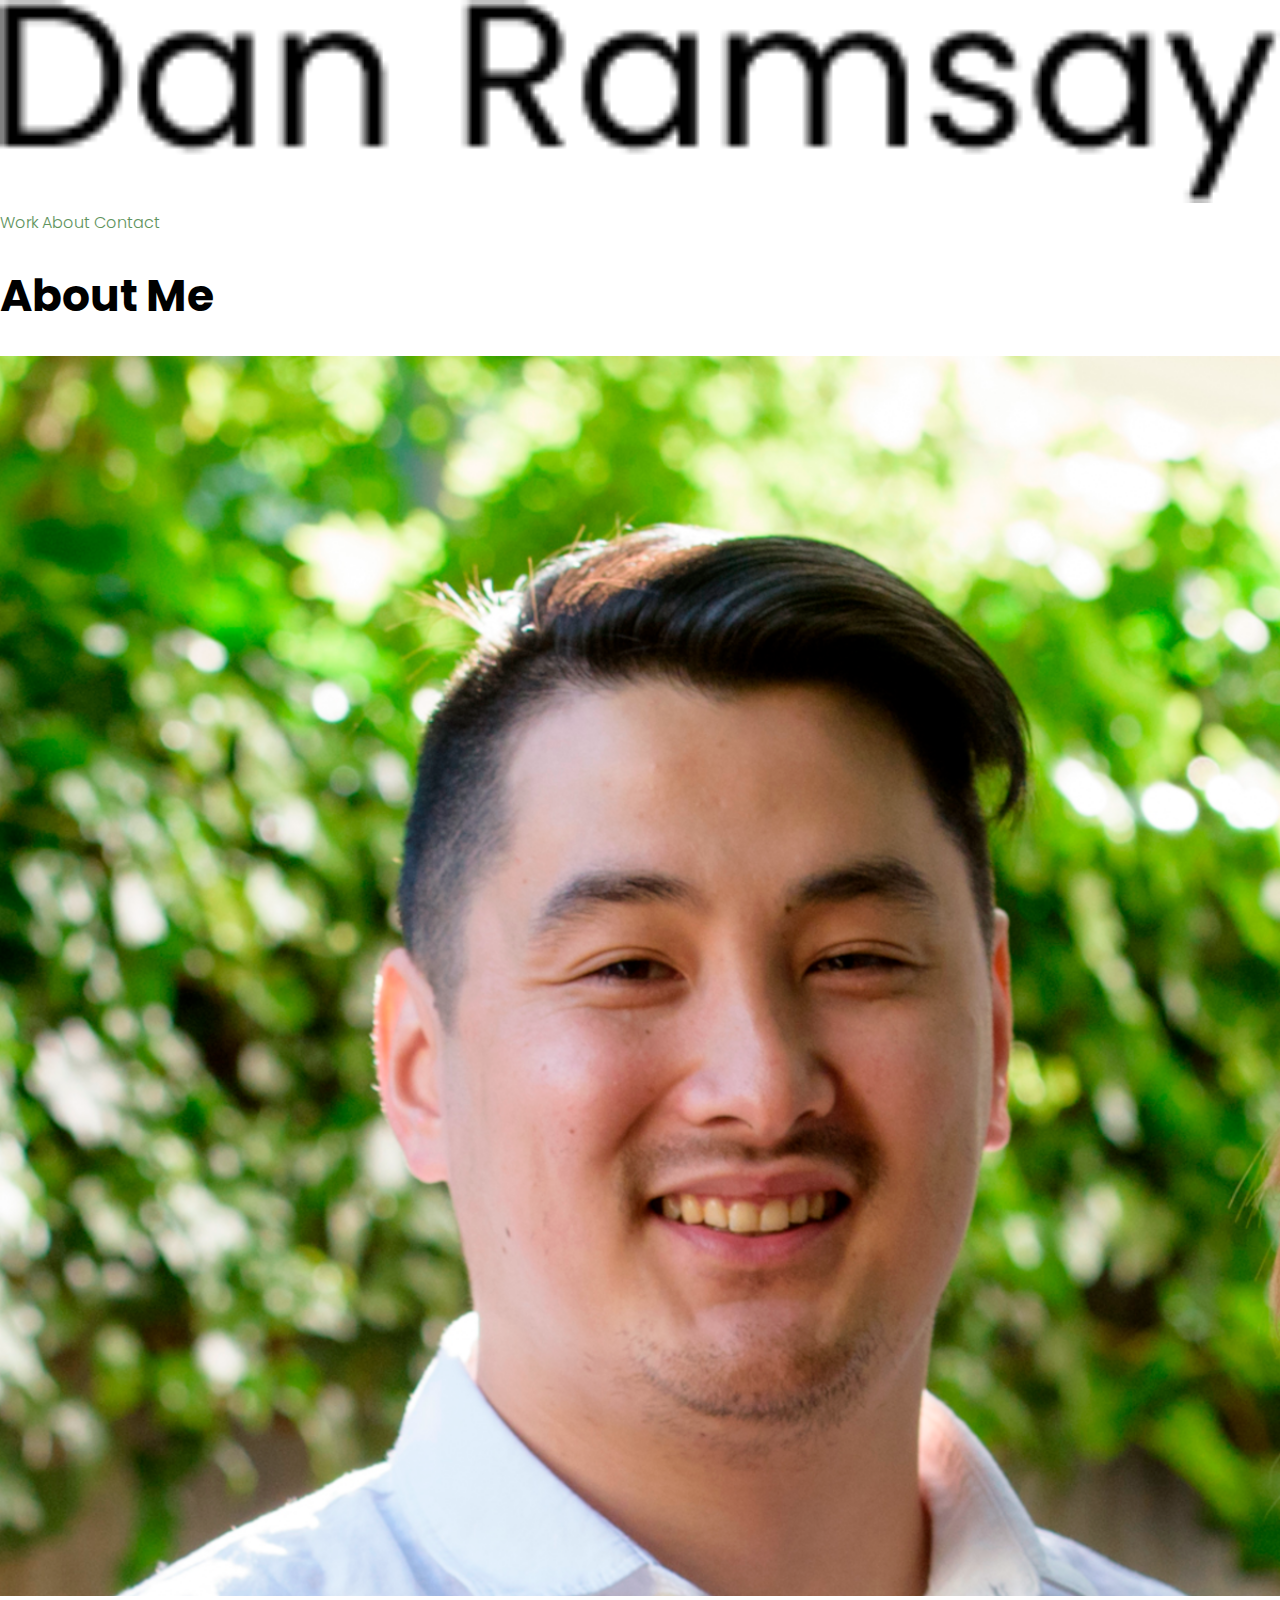
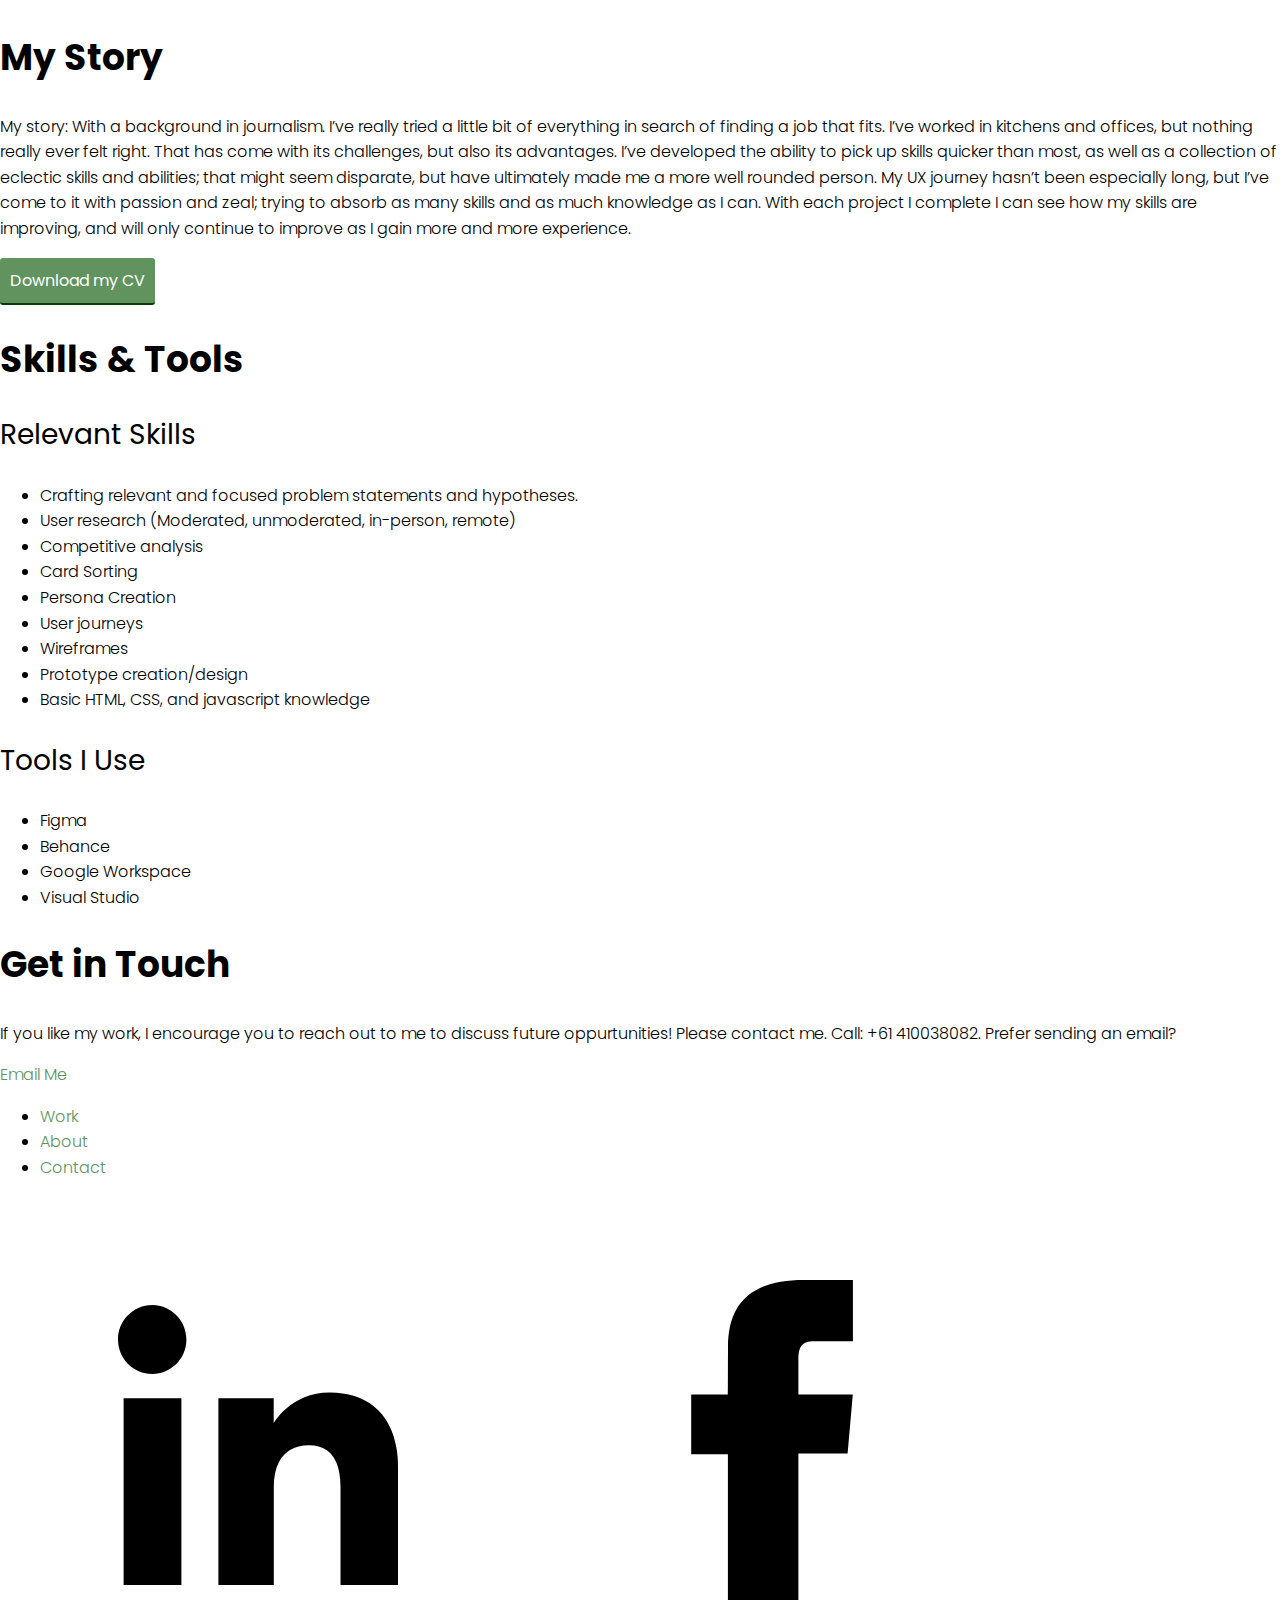
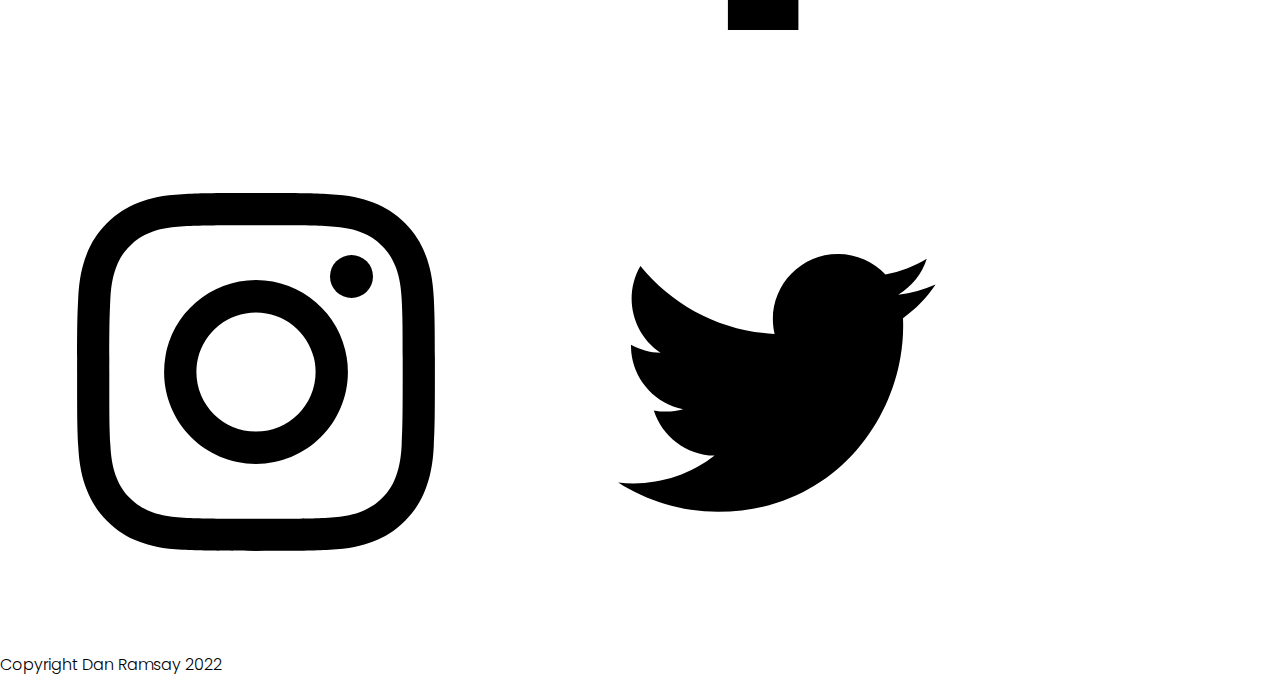
==== about.html @ 0d03bca4 "Initial commit" ====
<!DOCTYPE html>
<html lang="en" dir="ltr">
    <head>
        <meta charset="utf-8">
        <title>Dan Ramsay UX Designer - Melbourne</title>
        <link rel="stylesheet" type="text/css" href="css/normalize.css">
        <link rel="stylesheet" type="text/css" href="css/style.css">
        <link rel="preconnect" href="https://fonts.googleapis.com">
        <link rel="preconnect" href="https://fonts.gstatic.com" crossorigin>
        <link href="https://fonts.googleapis.com/css2?family=Poppins&display=swap" rel="stylesheet">
        <meta name="viewport" content="width=device-width, initial-scale=1">
    </head>

    <header>
        <div>
            <img src="img/logo.png" alt="Logo">
            <nav>
                <a href="index.html">Work</a>
                <a href="about.html">About</a>
                <a href="#contact">Contact</a>
            </nav>
        </div>
    </header>

    <body>
        <main>
            <div> <!-- 2x whole section block -->
                <div>
                    <div id="about-me"> <!--container wrapper-->
                        <h1>About Me</h1>
                        <div> <!--row for columns-->
                            <div id="my-story"> <!--columns-->
                                <picture>
                                    <source srcset="img/portrait.png" media="(max-width:767px)">
                                    <img src="img/portrait.png" alt="Portrait">
                                </picture>
                                <h2>My Story</h2>
                                <p>My story: With a background in journalism. I’ve really tried a little bit of everything in search of finding a job that fits. I’ve worked in 
                                    kitchens and offices, but nothing really ever felt right. That has come with its challenges, but also its advantages. I’ve developed
                                    the ability to pick up skills quicker than most, as well as a collection of eclectic skills and abilities; that might seem disparate, but have
                                    ultimately made me a more well rounded person. My UX journey hasn’t been especially long, but I’ve come to it with passion and
                                    zeal; trying to absorb as many skills and as much knowledge as I can. With each project I complete I can see how my skills are
                                    improving, and will only continue to improve as I gain more and more experience.</p>
                                <a href="files/resume.pdf" download class="button">Download my CV</a>
                                <h2 id="skills-and-tools">Skills & Tools</h2>
                                <div id="skills"> <!--column for Skills-->
                                    <h3>Relevant Skills</h3>
                                    <ul>
                                     <li>Crafting relevant and focused problem statements and hypotheses.</li>
                                        <li>User research (Moderated, unmoderated, in-person, remote)</li>
                                        <li>Competitive analysis</li>
                                        <li>Card Sorting</li>
                                        <li>Persona Creation</li>
                                        <li>User journeys</li>
                                        <li>Wireframes</li>
                                        <li>Prototype creation/design</li>
                                        <li>Basic HTML, CSS, and javascript knowledge</li>
                                    </ul>
                                </div>
                                <div id="tools"> <!--Column for Tools-->
                                    <h3>Tools I Use</h3>
                                    <ul>
                                        <li>Figma</li>
                                        <li>Behance</li>
                                        <li>Google Workspace</li>
                                        <li>Visual Studio</li>
                                    </ul>
                                </div>
                            </div>

                        </div>

                    </div>
                </div>
            </div>
           
        </main>

        <footer id="contact">
            <div>
                <h2>Get in Touch</h2>
                <p>If you like my work, I encourage you to reach out to me to discuss future oppurtunities! Please contact me. Call: +61 410038082. Prefer sending an email?</p>
                <div>
                    <a href="mailto:danramsay96@gmail.com">Email Me</a>
                </div>
                <nav>
                    <ul>
                        <li><a href="index.html">Work</a></li>
                        <li><a href="about.html">About</a></li>
                        <li><a href="#contact">Contact</a></li>
                    </ul>
                    <a href="Linkedin-URL" target="_blank">
                        <svg viewbox="0 0 512 512" preserveAspectRatio="xMidYMid meet" width="512" height="512">
                            <path d="M186.4 142.4c0 19-15.3 34.5-34.2 34.5 -18.9 0-34.2-15.4-34.2-34.5 0-19 15.3-34.5 34.2-34.5C171.1 107.9 186.4 123.4 186.4 142.4zM181.4 201.3h-57.8V388.1h57.8V201.3zM273.8 201.3h-55.4V388.1h55.4c0 0 0-69.3 0-98 0-26.3 12.1-41.9 35.2-41.9 21.3 0 31.5 15 31.5 41.9 0 26.9 0 98 0 98h57.5c0 0 0-68.2 0-118.3 0-50-28.3-74.2-68-74.2 -39.6 0-56.3 30.9-56.3 30.9v-25.2H273.8z"></path>
                          </svg>
                    </a>
                    <a href="https://www.facebook.com/daniel.s.ramsay" target="_blank">
                        <svg viewbox="0 0 512 512" preserveAspectRatio="xMidYMid meet" width="512" height="512">
                            <path d="M211.9 197.4h-36.7v59.9h36.7V433.1h70.5V256.5h49.2l5.2-59.1h-54.4c0 0 0-22.1 0-33.7 0-13.9 2.8-19.5 16.3-19.5 10.9 0 38.2 0 38.2 0V82.9c0 0-40.2 0-48.8 0 -52.5 0-76.1 23.1-76.1 67.3C211.9 188.8 211.9 197.4 211.9 197.4z"></path>
                          </svg>
                    </a>
                    <a href="https://www.instagram.com/danramsay96/" target="_blank">
                        <svg viewbox="0 0 512 512" preserveAspectRatio="xMidYMid meet" width="512" height="512">
                            <path d="M256 109.3c47.8 0 53.4 0.2 72.3 1 17.4 0.8 26.9 3.7 33.2 6.2 8.4 3.2 14.3 7.1 20.6 13.4 6.3 6.3 10.1 12.2 13.4 20.6 2.5 6.3 5.4 15.8 6.2 33.2 0.9 18.9 1 24.5 1 72.3s-0.2 53.4-1 72.3c-0.8 17.4-3.7 26.9-6.2 33.2 -3.2 8.4-7.1 14.3-13.4 20.6 -6.3 6.3-12.2 10.1-20.6 13.4 -6.3 2.5-15.8 5.4-33.2 6.2 -18.9 0.9-24.5 1-72.3 1s-53.4-0.2-72.3-1c-17.4-0.8-26.9-3.7-33.2-6.2 -8.4-3.2-14.3-7.1-20.6-13.4 -6.3-6.3-10.1-12.2-13.4-20.6 -2.5-6.3-5.4-15.8-6.2-33.2 -0.9-18.9-1-24.5-1-72.3s0.2-53.4 1-72.3c0.8-17.4 3.7-26.9 6.2-33.2 3.2-8.4 7.1-14.3 13.4-20.6 6.3-6.3 12.2-10.1 20.6-13.4 6.3-2.5 15.8-5.4 33.2-6.2C202.6 109.5 208.2 109.3 256 109.3M256 77.1c-48.6 0-54.7 0.2-73.8 1.1 -19 0.9-32.1 3.9-43.4 8.3 -11.8 4.6-21.7 10.7-31.7 20.6 -9.9 9.9-16.1 19.9-20.6 31.7 -4.4 11.4-7.4 24.4-8.3 43.4 -0.9 19.1-1.1 25.2-1.1 73.8 0 48.6 0.2 54.7 1.1 73.8 0.9 19 3.9 32.1 8.3 43.4 4.6 11.8 10.7 21.7 20.6 31.7 9.9 9.9 19.9 16.1 31.7 20.6 11.4 4.4 24.4 7.4 43.4 8.3 19.1 0.9 25.2 1.1 73.8 1.1s54.7-0.2 73.8-1.1c19-0.9 32.1-3.9 43.4-8.3 11.8-4.6 21.7-10.7 31.7-20.6 9.9-9.9 16.1-19.9 20.6-31.7 4.4-11.4 7.4-24.4 8.3-43.4 0.9-19.1 1.1-25.2 1.1-73.8s-0.2-54.7-1.1-73.8c-0.9-19-3.9-32.1-8.3-43.4 -4.6-11.8-10.7-21.7-20.6-31.7 -9.9-9.9-19.9-16.1-31.7-20.6 -11.4-4.4-24.4-7.4-43.4-8.3C310.7 77.3 304.6 77.1 256 77.1L256 77.1z"></path>
                            <path d="M256 164.1c-50.7 0-91.9 41.1-91.9 91.9s41.1 91.9 91.9 91.9 91.9-41.1 91.9-91.9S306.7 164.1 256 164.1zM256 315.6c-32.9 0-59.6-26.7-59.6-59.6s26.7-59.6 59.6-59.6 59.6 26.7 59.6 59.6S288.9 315.6 256 315.6z"></path>
                            <circle cx="351.5" cy="160.5" r="21.5"></circle>
                          </svg>
                    </a>
                    <a href="Twitter-URL" target="_blank">
                        <svg viewbox="0 0 512 512" preserveAspectRatio="xMidYMid meet" width="512" height="512">
                            <path d="M419.6 168.6c-11.7 5.2-24.2 8.7-37.4 10.2 13.4-8.1 23.8-20.8 28.6-36 -12.6 7.5-26.5 12.9-41.3 15.8 -11.9-12.6-28.8-20.6-47.5-20.6 -42 0-72.9 39.2-63.4 79.9 -54.1-2.7-102.1-28.6-134.2-68 -17 29.2-8.8 67.5 20.1 86.9 -10.7-0.3-20.7-3.3-29.5-8.1 -0.7 30.2 20.9 58.4 52.2 64.6 -9.2 2.5-19.2 3.1-29.4 1.1 8.3 25.9 32.3 44.7 60.8 45.2 -27.4 21.4-61.8 31-96.4 27 28.8 18.5 63 29.2 99.8 29.2 120.8 0 189.1-102.1 185-193.6C399.9 193.1 410.9 181.7 419.6 168.6z"></path>
                          </svg>
                    </a>
                </nav>
                <p>Copyright Dan Ramsay 2022</p>
            </div>
        </footer>
        
    </body>
</html>
---- css/style.css ----
/*
Style Guide - Colours:
Primary (Dark Green): #053B06
Secondary (Light Green): #60935D
Contrast (Very Light Green): #E5F9E0
Accent #1 (Pastel Orange): #FFBFA0
Accent #2 (Pastel Purple): #E9D6EC
*/

body {
    background-color: #ffffff;
    font-family: 'Poppins', sans-serif;
    font-size: 16px;
    font-weight: 300;
    line-height: 1.6;
    color: #000;
}

h1, h2, h3, h4 {
    line-height: 1.4;
}

h1{
    font-size: 2.75em;
    font-weight: 700;
}

h2{
    font-size: 2.25em;
    font-weight: 700;
}

h3{
    font-size: 1.75em;
    font-weight: 400;
}

h4{
    font-size: 1.35em;
    font-weight: 400;
}

img {
    width: 100%;
}

a {
    color: #60935D;
    text-decoration: none;
}

a:visited {
    color: #FFBFA0;
}

a:active {
    color: #E9D6EC;
}

a:hover,
a:focus {
    color: #053B06;
    text-decoration: underline;
}

.button {
    display: inline-block;
   background-color: #60935D;
   color: #ffffff;
   font-weight: 400;
   padding: 10px;
   border-radius: 3px;
   border-bottom: 2px solid #053B06;
   transition: 0.2s opacity;
}

.button:hover {
    opacity: 0.8;
    text-decoration: none;
}

.button.contact {
    background-color: transparent;
    color: #60935D;
    text-transform: uppercase;
    border: 2px solid #053B06;
}

.button.contact:hover {
    background-color: #60935D;
    color: #ffffff;
}
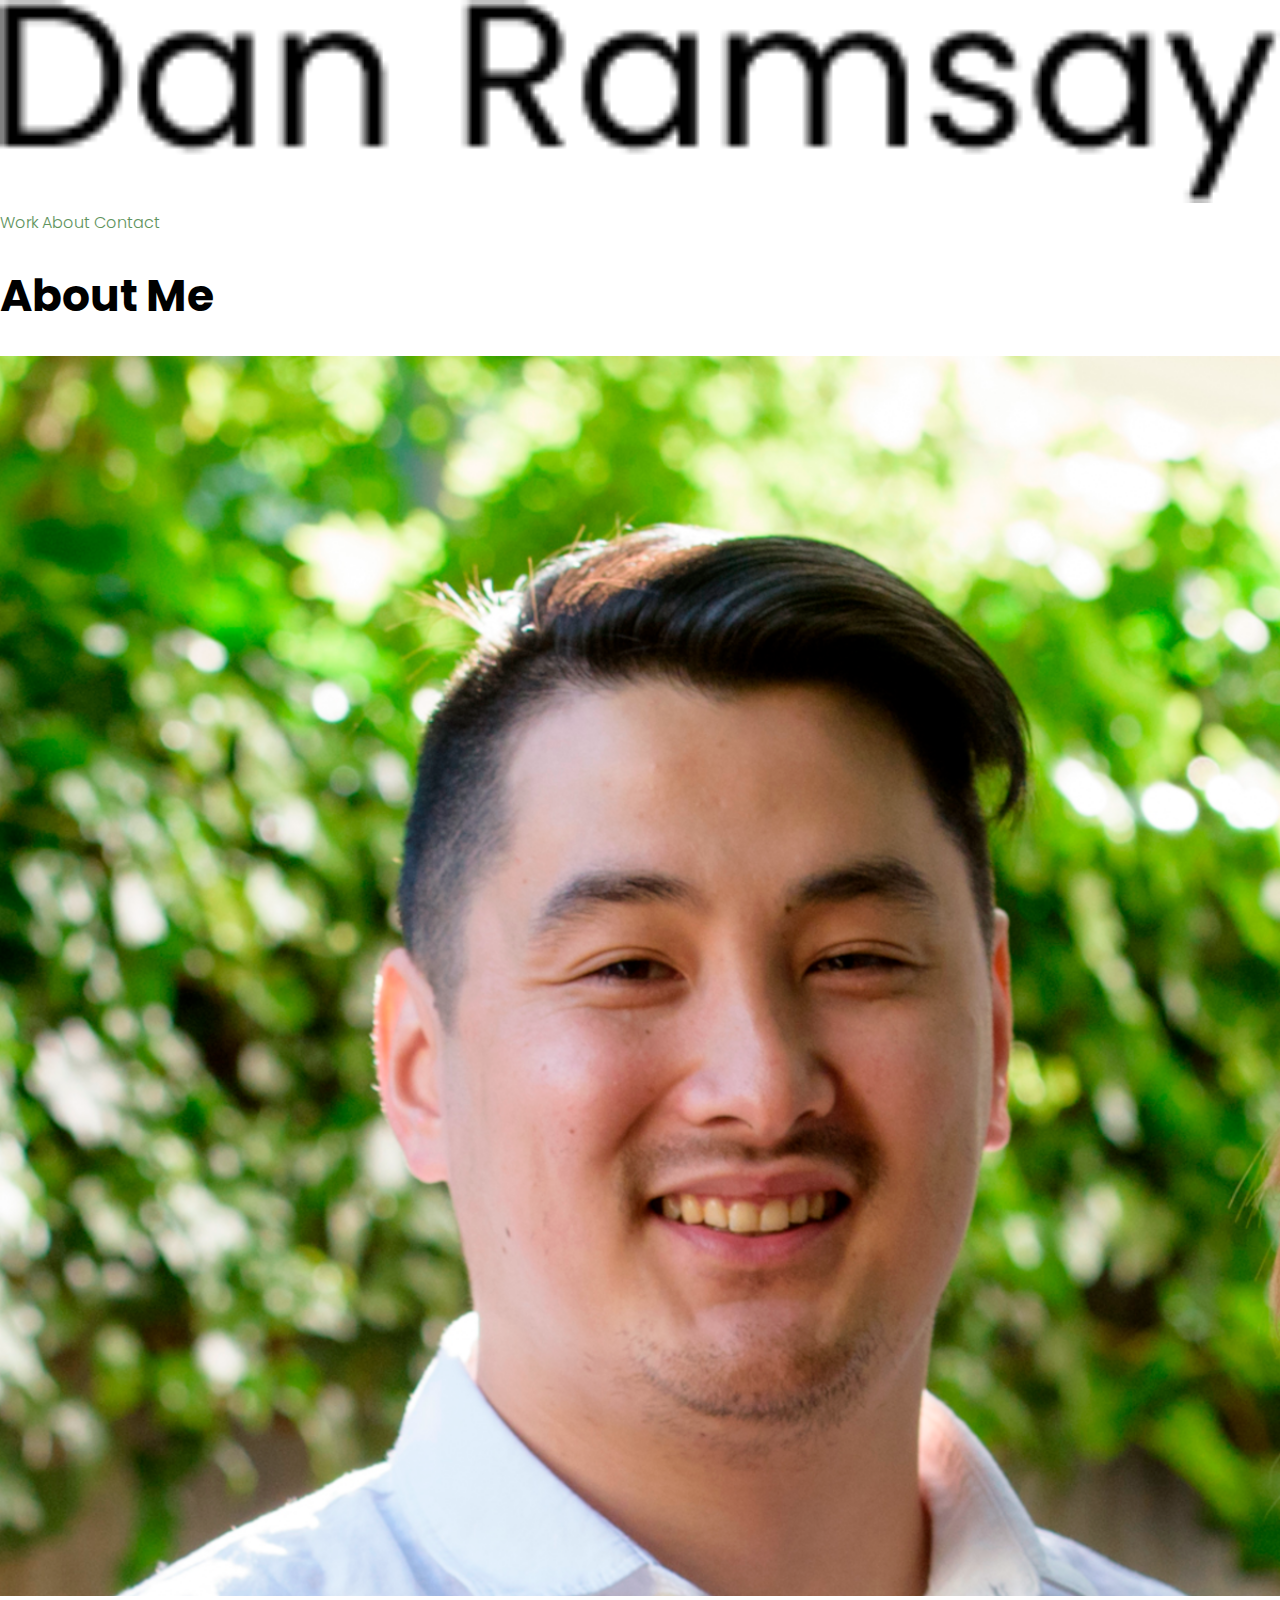
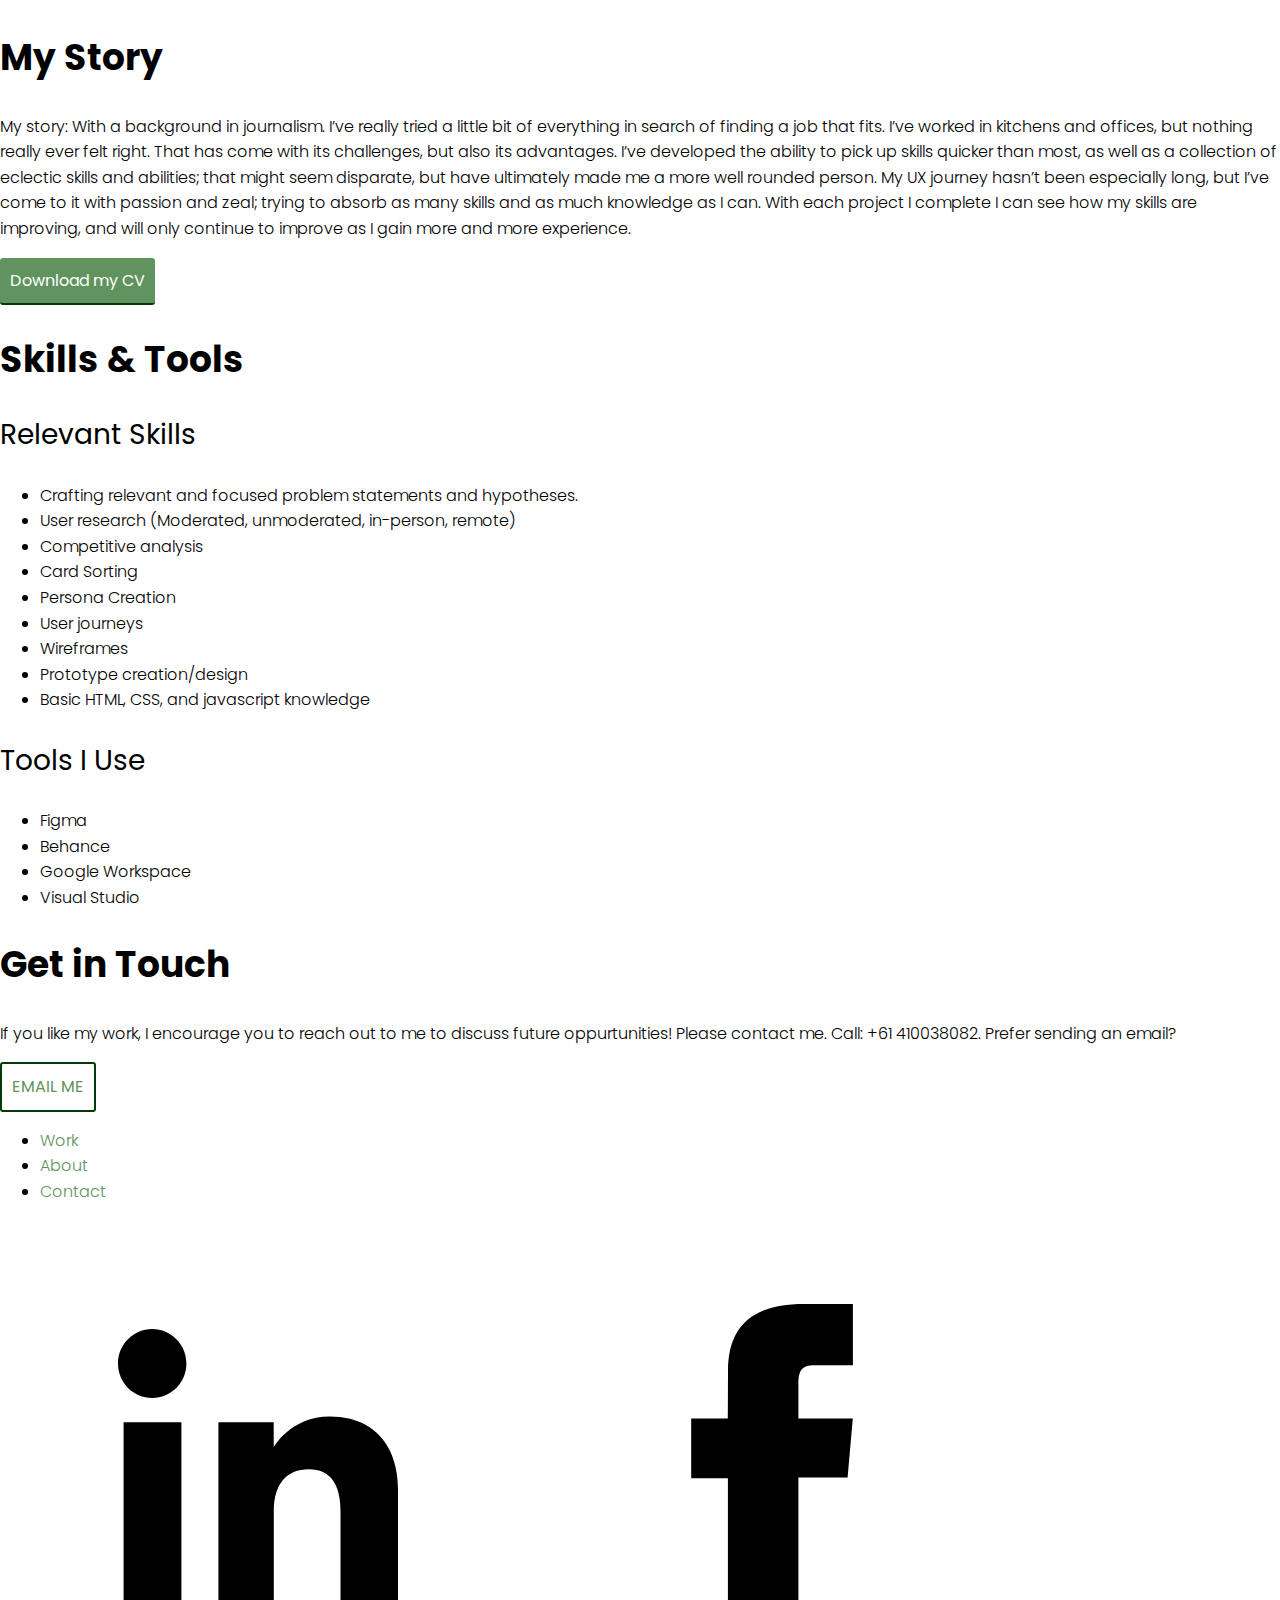
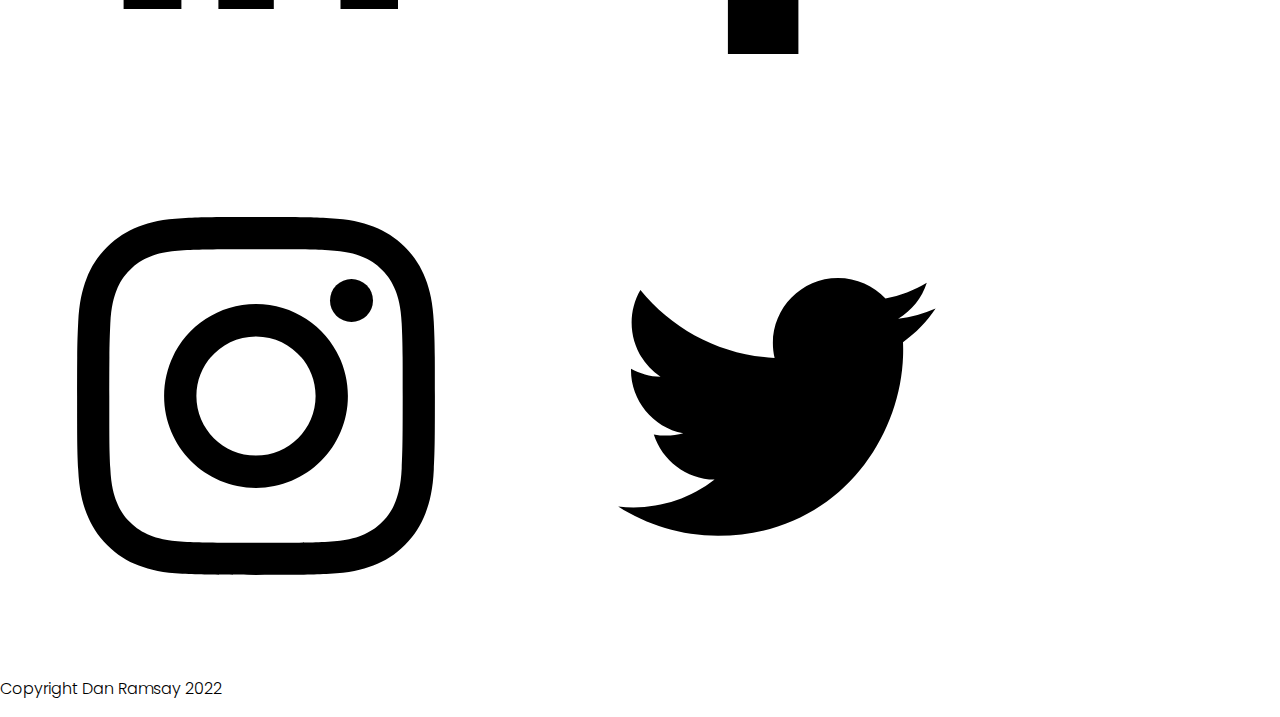
==== commit 90bab605: "changed the contact at the bottom to be a button clas" ====
--- a/about.html
+++ b/about.html
@@ -81,7 +81,7 @@
                 <h2>Get in Touch</h2>
                 <p>If you like my work, I encourage you to reach out to me to discuss future oppurtunities! Please contact me. Call: +61 410038082. Prefer sending an email?</p>
                 <div>
-                    <a href="mailto:danramsay96@gmail.com">Email Me</a>
+                    <a href="mailto:danramsay96@gmail.com" class="button contact">Email Me</a>
                 </div>
                 <nav>
                     <ul>
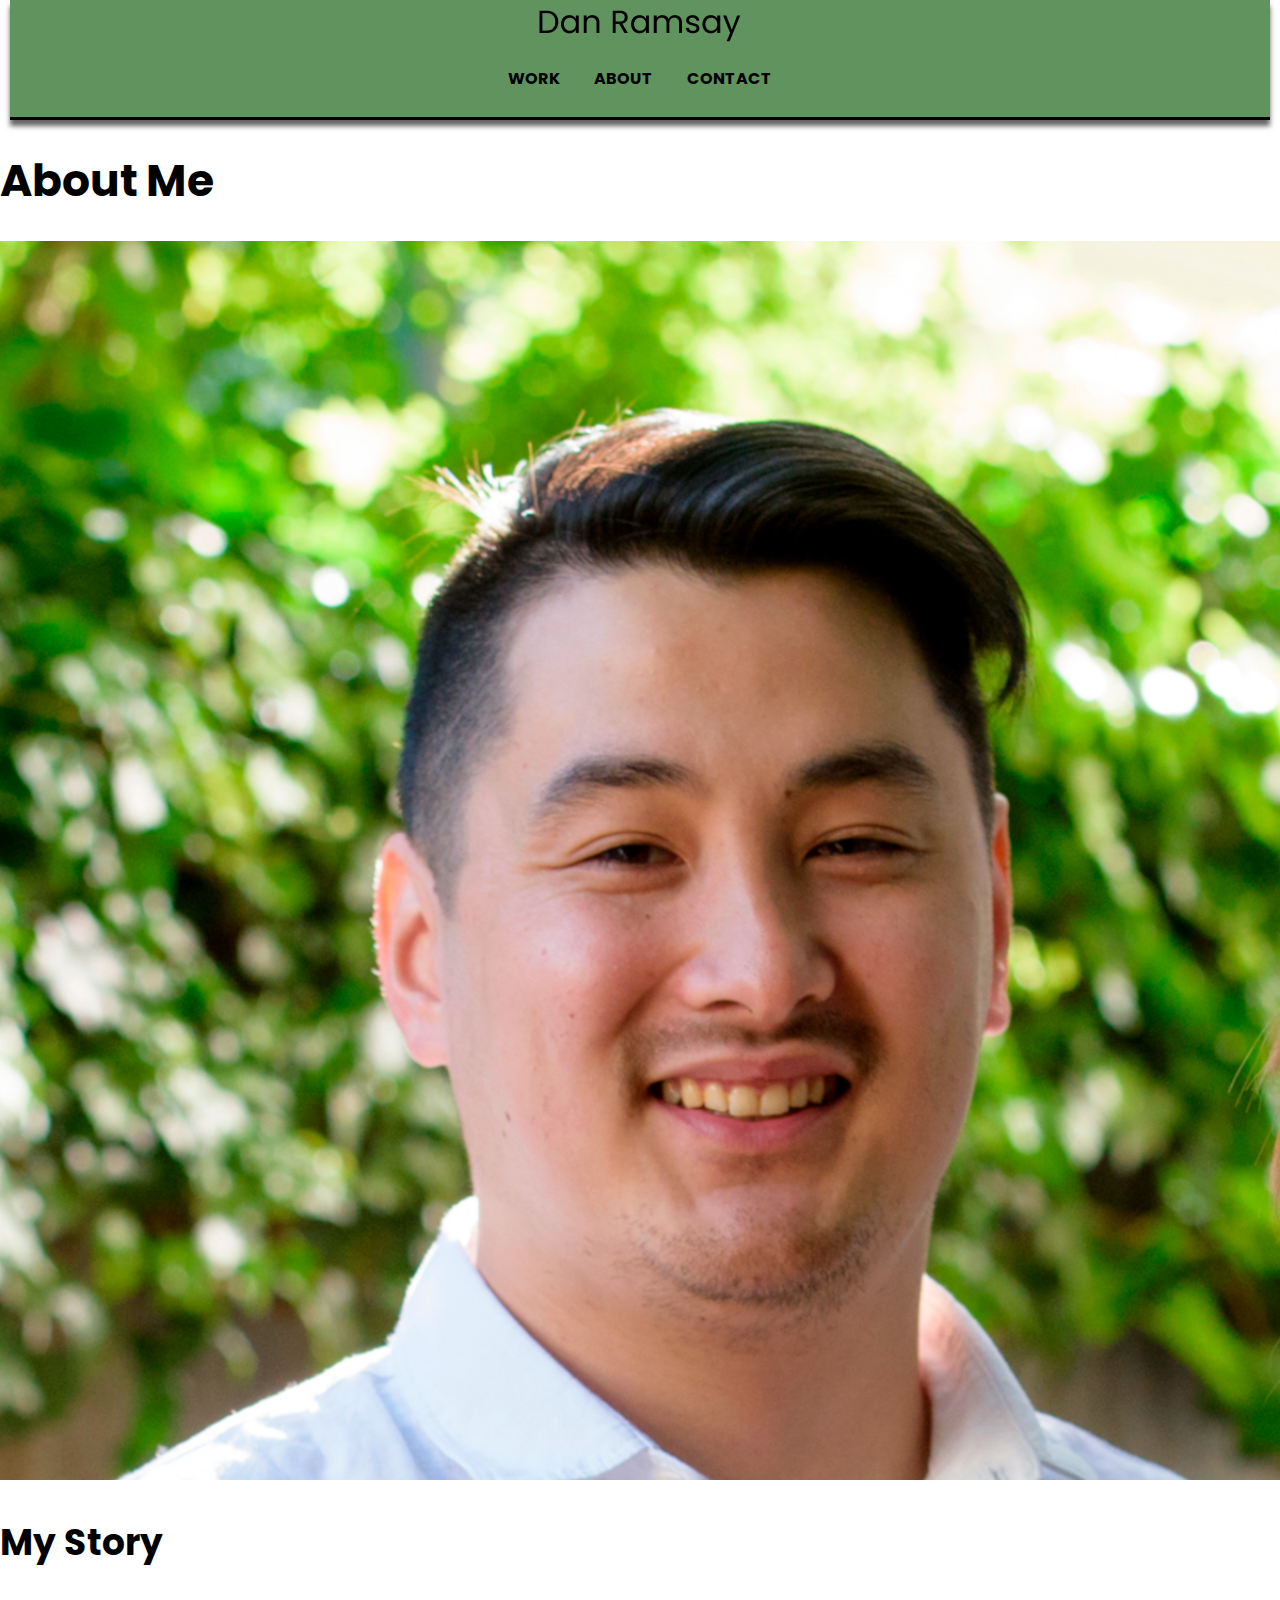
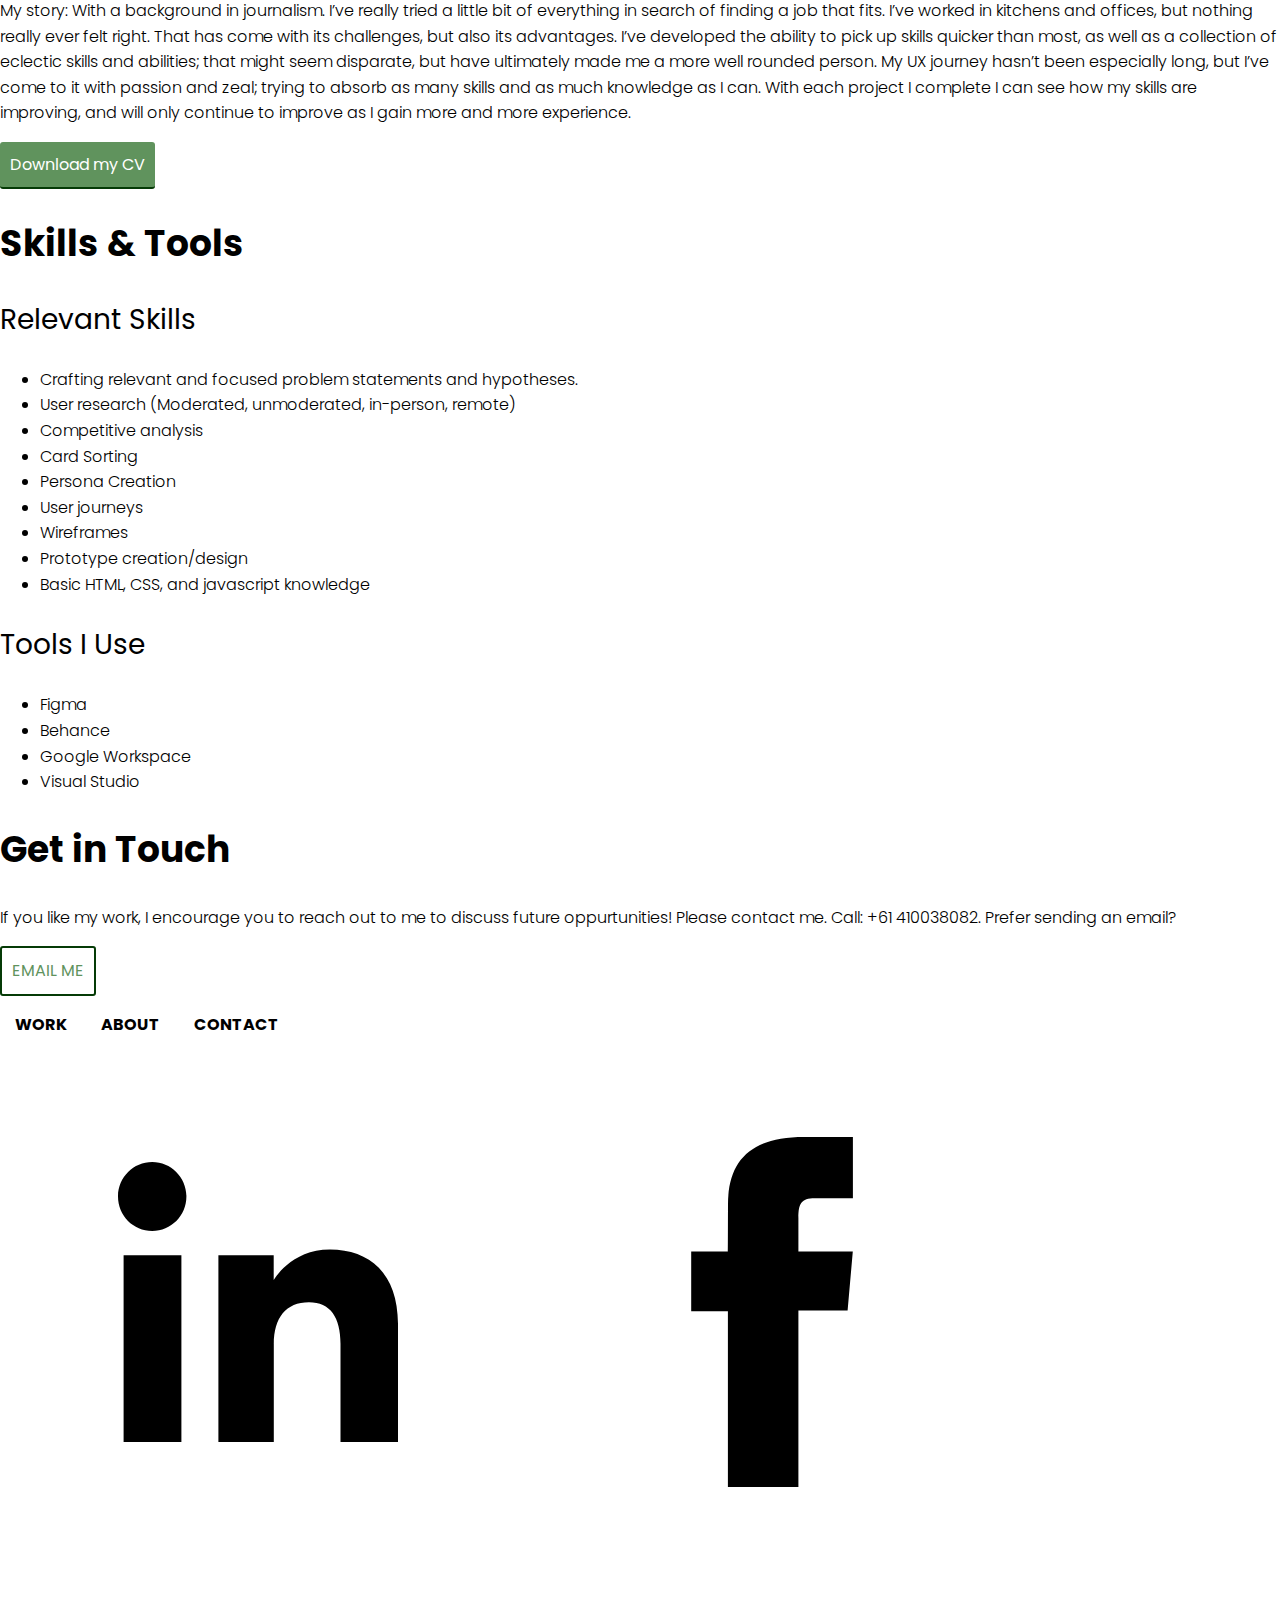
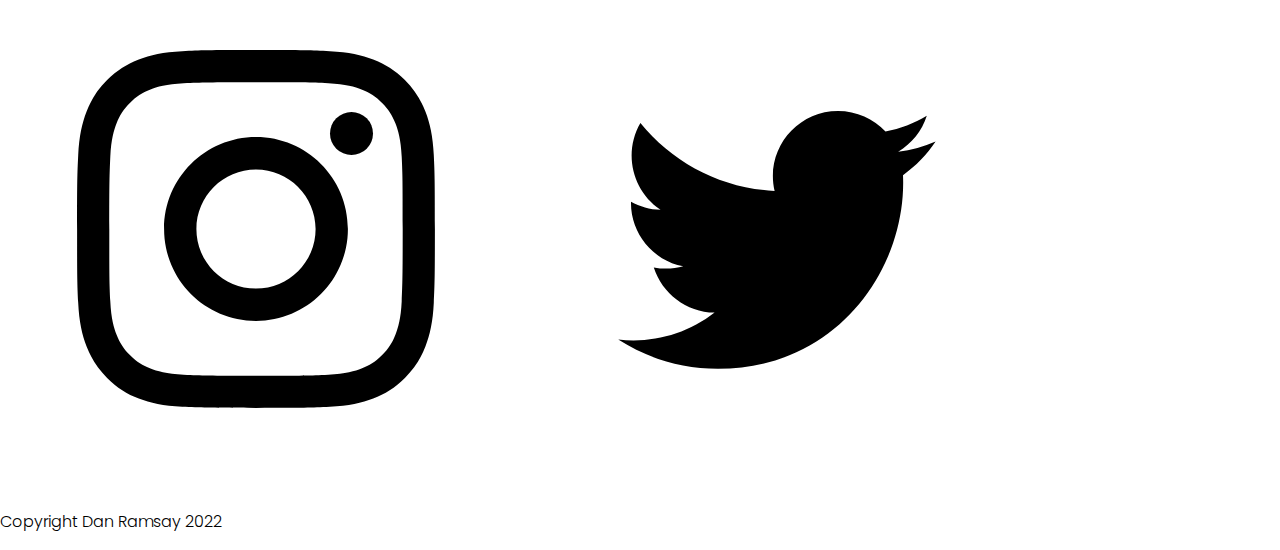
==== commit 3c064244: "Changed images" ====
--- a/about.html
+++ b/about.html
@@ -2,22 +2,24 @@
 <html lang="en" dir="ltr">
     <head>
         <meta charset="utf-8">
+        <meta name="viewport" content="width=device-width, initial-scale=1">
         <title>Dan Ramsay UX Designer - Melbourne</title>
         <link rel="stylesheet" type="text/css" href="css/normalize.css">
         <link rel="stylesheet" type="text/css" href="css/style.css">
         <link rel="preconnect" href="https://fonts.googleapis.com">
         <link rel="preconnect" href="https://fonts.gstatic.com" crossorigin>
         <link href="https://fonts.googleapis.com/css2?family=Poppins&display=swap" rel="stylesheet">
-        <meta name="viewport" content="width=device-width, initial-scale=1">
     </head>
 
-    <header>
-        <div>
-            <img src="img/logo.png" alt="Logo">
+    <header id="header">
+        <div class="container">
+            <img src="img/logo.png" alt="Logo" id="logo">
             <nav>
-                <a href="index.html">Work</a>
-                <a href="about.html">About</a>
-                <a href="#contact">Contact</a>
+                <ul>
+                   <li><a href="pluto-pay.html">Work</a></li>
+                    <li><a href="about.html">About</a></li>
+                    <li><a href="#contact">Contact</a></li>
+                </ul>
             </nav>
         </div>
     </header>
--- a/css/style.css
+++ b/css/style.css
@@ -6,6 +6,12 @@
 Accent #1 (Pastel Orange): #FFBFA0
 Accent #2 (Pastel Purple): #E9D6EC
 */
+
+/* Global Tags */
+
+*{
+    box-sizing: border-box;
+}
 
 body {
     background-color: #ffffff;
@@ -45,7 +51,7 @@
 }
 
 a {
-    color: #60935D;
+    color: #E9D6EC;
     text-decoration: none;
 }
 
@@ -61,6 +67,56 @@
 a:focus {
     color: #053B06;
     text-decoration: underline;
+}
+
+
+header {
+    background-color: #60935D;
+    padding: 10px;
+    margin: 0 10px;
+    border-bottom: 3px solid #000;
+    text-align: center;
+    box-shadow: 0px 6px 5px 0px rgba(50, 50, 50, 0.75);
+    position: relative;
+}
+
+
+/* Layout */
+
+nav > ul {
+    list-style-type: none;
+    padding: 0;
+}
+
+nav > ul > li {
+    display: inline-block;
+}
+
+nav > ul > li > a {
+    padding: 0 15px;
+    text-transform: uppercase;
+    font-weight: 700;
+    color: #000;
+}
+
+nav > ul > li > a:hover {
+    color: #E9D6EC;
+    text-decoration: none;
+}
+
+nav > ul > li > a:visited {
+    color: #FFBFA0;
+    text-decoration: none;
+}
+
+nav > ul > li > a:active {
+    color: #E9D6EC;
+    text-decoration: none;
+}
+
+nav {
+    display: inline-block;
+    width: 100%;
 }
 
 .button {
@@ -89,4 +145,31 @@
 .button.contact:hover {
     background-color: #60935D;
     color: #ffffff;
-}+}
+
+/* Layout Styling */
+
+.container {
+    padding: 0 10px;
+}
+
+#work .row {
+    margin: 25px 0; 
+    padding-bottom: 25px; border-bottom: 1px solid #000;
+}
+
+#hero h1 {
+    text-align: center;
+    margin: 0;
+    padding: 0.67em 0;
+}
+
+#logo {
+    max-width: 202px;
+}
+
+
+#hero {
+    background-color: #60935D;
+}
+
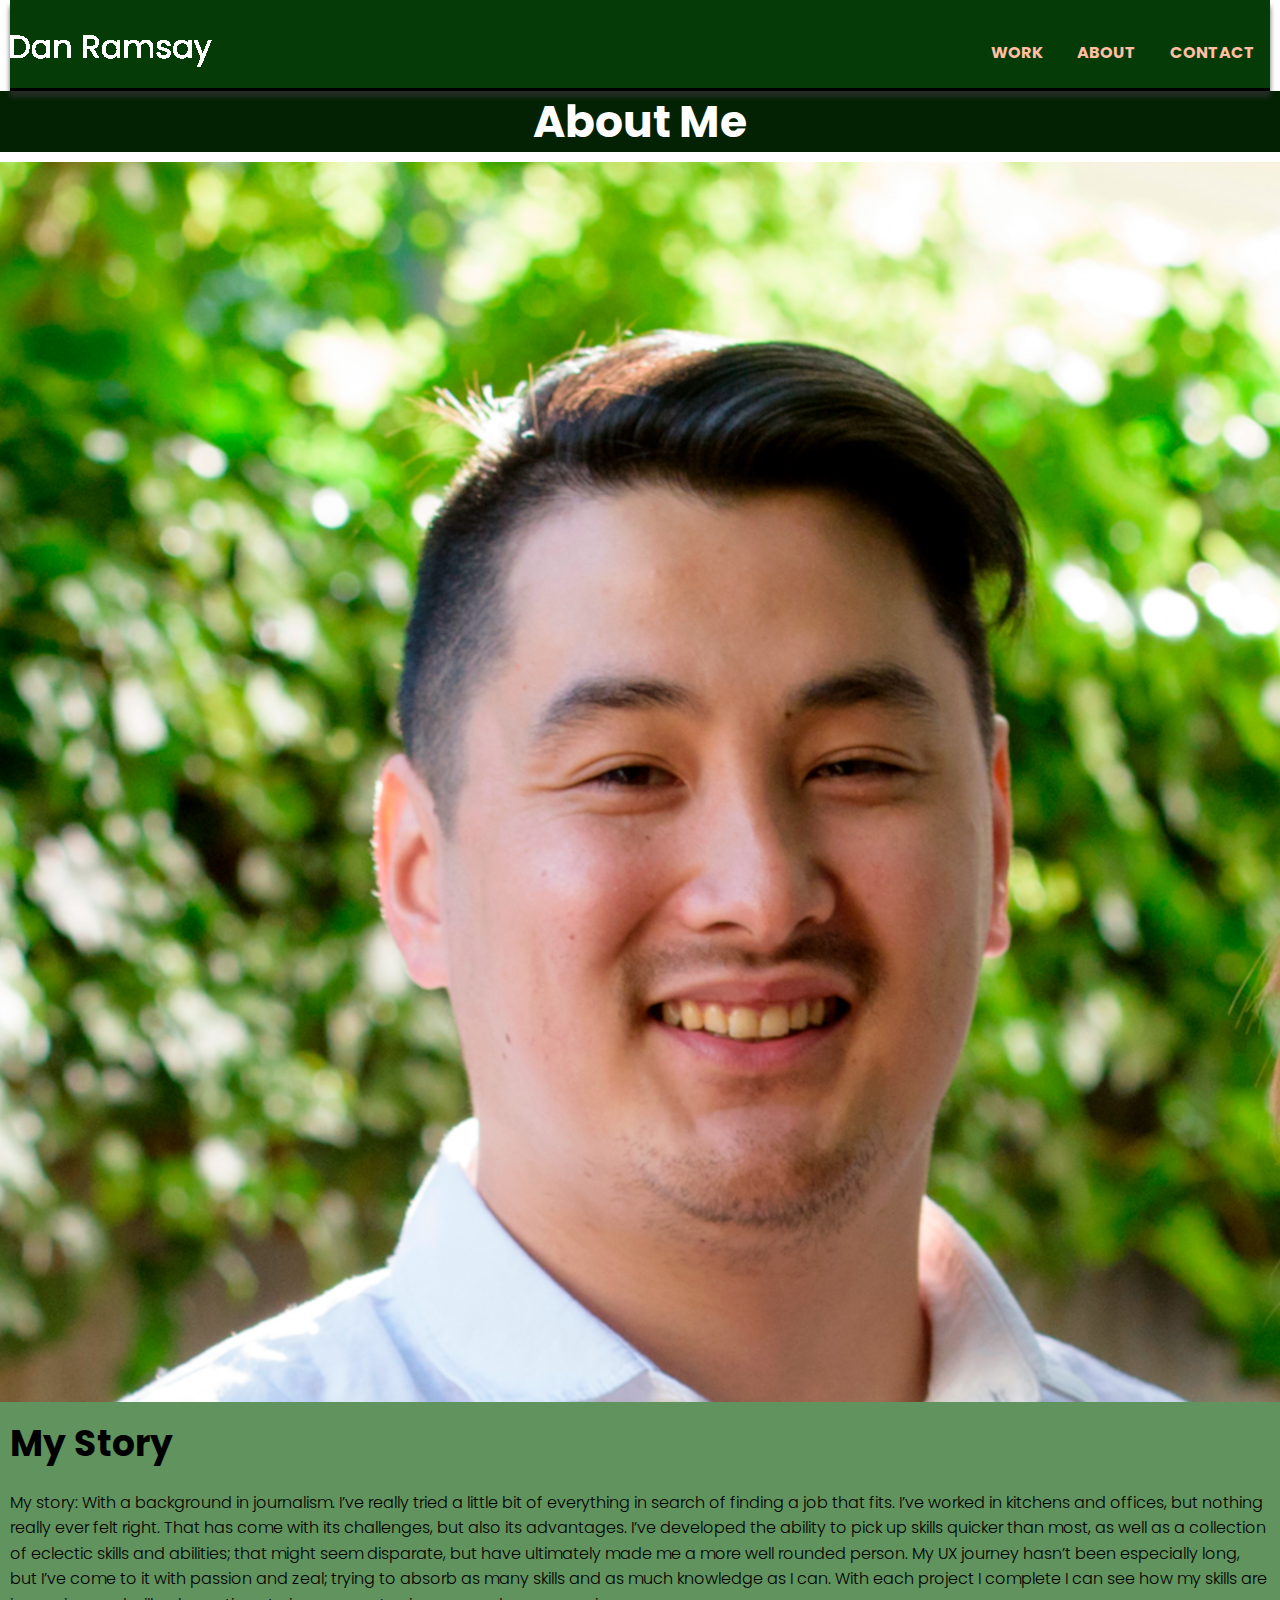
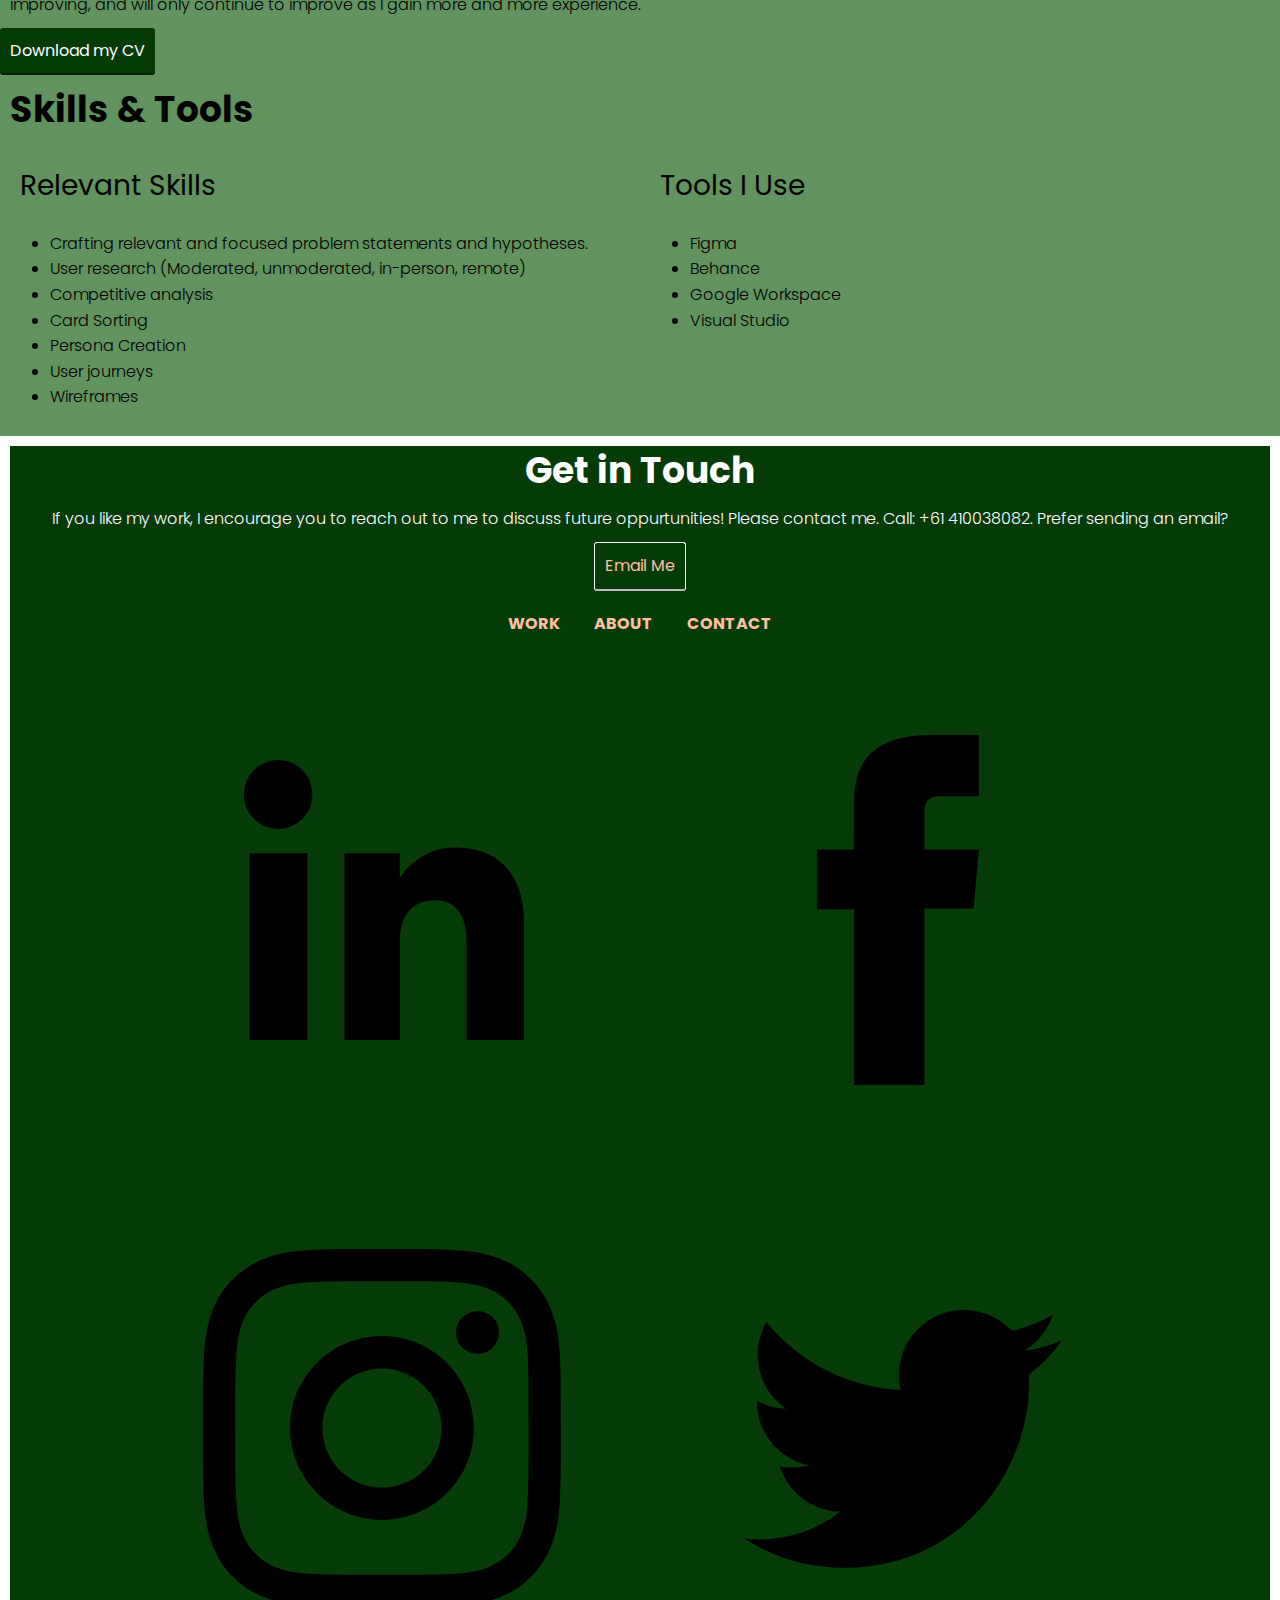
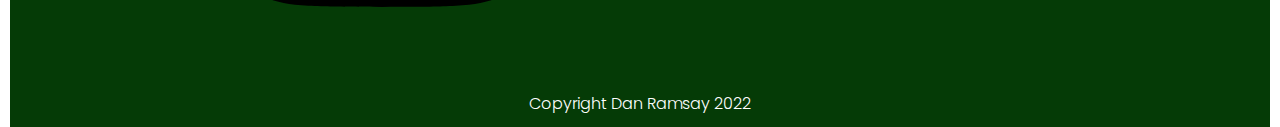
==== commit a2f1a3ec: "Made changes for assignment 1.8" ====
--- a/about.html
+++ b/about.html
@@ -28,7 +28,7 @@
         <main>
             <div> <!-- 2x whole section block -->
                 <div>
-                    <div id="about-me"> <!--container wrapper-->
+                    <div class="container" id="about-me"> <!--container wrapper-->
                         <h1>About Me</h1>
                         <div> <!--row for columns-->
                             <div id="my-story"> <!--columns-->
@@ -44,29 +44,28 @@
                                     zeal; trying to absorb as many skills and as much knowledge as I can. With each project I complete I can see how my skills are
                                     improving, and will only continue to improve as I gain more and more experience.</p>
                                 <a href="files/resume.pdf" download class="button">Download my CV</a>
-                                <h2 id="skills-and-tools">Skills & Tools</h2>
-                                <div id="skills"> <!--column for Skills-->
-                                    <h3>Relevant Skills</h3>
-                                    <ul>
-                                     <li>Crafting relevant and focused problem statements and hypotheses.</li>
-                                        <li>User research (Moderated, unmoderated, in-person, remote)</li>
-                                        <li>Competitive analysis</li>
-                                        <li>Card Sorting</li>
-                                        <li>Persona Creation</li>
-                                        <li>User journeys</li>
-                                        <li>Wireframes</li>
-                                        <li>Prototype creation/design</li>
-                                        <li>Basic HTML, CSS, and javascript knowledge</li>
-                                    </ul>
+                                <div id="skills-tools" class="row">
+                                 <h2>Skills & Tools</h2>
+                                    <div id="skills" class="col-md-6"> <!--column for Skills-->
+                                        <h3>Relevant Skills</h3>
+                                        <ul>
+                                        <li>Crafting relevant and focused problem statements and hypotheses.</li>
+                                            <li>User research (Moderated, unmoderated, in-person, remote)</li>
+                                            <li>Competitive analysis</li>
+                                            <li>Card Sorting</li>
+                                            <li>Persona Creation</li>
+                                            <li>User journeys</li>
+                                            <li>Wireframes</li>
+                                    </div>
+                                    <div id="tools", class="col-md-6"> <!--Column for Tools-->
+                                        <h3>Tools I Use</h3>
+                                        <ul>
+                                            <li>Figma</li>
+                                            <li>Behance</li>
+                                            <li>Google Workspace</li>
+                                            <li>Visual Studio</li>
+                                        </ul>
                                 </div>
-                                <div id="tools"> <!--Column for Tools-->
-                                    <h3>Tools I Use</h3>
-                                    <ul>
-                                        <li>Figma</li>
-                                        <li>Behance</li>
-                                        <li>Google Workspace</li>
-                                        <li>Visual Studio</li>
-                                    </ul>
                                 </div>
                             </div>
 
@@ -78,12 +77,12 @@
            
         </main>
 
-        <footer id="contact">
-            <div>
+        <footer>
+            <div class="container" id="footer">
                 <h2>Get in Touch</h2>
                 <p>If you like my work, I encourage you to reach out to me to discuss future oppurtunities! Please contact me. Call: +61 410038082. Prefer sending an email?</p>
                 <div>
-                    <a href="mailto:danramsay96@gmail.com" class="button contact">Email Me</a>
+                    <a href="mailto:danramsay96@gmail.com" class="button-contact">Email Me</a>
                 </div>
                 <nav>
                     <ul>
@@ -117,6 +116,6 @@
                 <p>Copyright Dan Ramsay 2022</p>
             </div>
         </footer>
-        
+
     </body>
 </html>--- a/css/style.css
+++ b/css/style.css
@@ -7,6 +7,7 @@
 Accent #2 (Pastel Purple): #E9D6EC
 */
 
+
 /* Global Tags */
 
 *{
@@ -20,10 +21,17 @@
     font-weight: 300;
     line-height: 1.6;
     color: #000;
+    margin: 0;
 }
 
 h1, h2, h3, h4 {
     line-height: 1.4;
+    margin: 0;
+}
+
+p {
+    margin: 0;
+    color: #000;
 }
 
 h1{
@@ -65,19 +73,24 @@
 
 a:hover,
 a:focus {
-    color: #053B06;
+    color: #E5F9E0;
     text-decoration: underline;
 }
 
 
 header {
-    background-color: #60935D;
-    padding: 10px;
+    background-color: #053B06;
     margin: 0 10px;
     border-bottom: 3px solid #000;
     text-align: center;
     box-shadow: 0px 6px 5px 0px rgba(50, 50, 50, 0.75);
     position: relative;
+}
+
+footer {
+    text-align: center;
+    margin: 0 10px;
+    background-color: #053B06;
 }
 
 
@@ -96,12 +109,12 @@
     padding: 0 15px;
     text-transform: uppercase;
     font-weight: 700;
-    color: #000;
+    color: #FFBFA0;
 }
 
 nav > ul > li > a:hover {
     color: #E9D6EC;
-    text-decoration: none;
+    text-decoration: underline;
 }
 
 nav > ul > li > a:visited {
@@ -120,38 +133,41 @@
 }
 
 .button {
-    display: inline-block;
-   background-color: #60935D;
+   display: inline-block;
+   background-color: #053B06;
    color: #ffffff;
    font-weight: 400;
    padding: 10px;
    border-radius: 3px;
-   border-bottom: 2px solid #053B06;
-   transition: 0.2s opacity;
+   border-bottom: 2px solid #032203;
+   transition: 0.2 opacity;
 }
 
 .button:hover {
     opacity: 0.8;
     text-decoration: none;
-}
-
-.button.contact {
+    color: #E9D6EC;
+}
+
+.button-contact {
+    display: inline-block;
     background-color: transparent;
-    color: #60935D;
-    text-transform: uppercase;
-    border: 2px solid #053B06;
-}
-
-.button.contact:hover {
-    background-color: #60935D;
-    color: #ffffff;
+    border: 1px solid rgb(255, 255, 255);
+    color: #FFBFA0;
+    font-weight: 400;
+    padding: 10px;
+    border-radius: 3px;
+    border-bottom: 2px solid #bbbbbb;
+    transition: 0.2s opacity;
+}
+
+.button-contact:hover {
+    color:#E9D6EC;
+    opacity: 0.8;
+    text-decoration: none;
 }
 
 /* Layout Styling */
-
-.container {
-    padding: 0 10px;
-}
 
 #work .row {
     margin: 25px 0; 
@@ -171,5 +187,183 @@
 
 #hero {
     background-color: #60935D;
-}
-
+    border-bottom: 2px solid #000;
+    margin: 0 10px;
+}
+
+#hero > p {
+    text-align: center;
+}
+
+#work{
+    background-color: #60935D;
+    margin: 10px 10px;
+    padding: 15px;
+}
+
+#work > p {
+    text-align: left;
+}
+
+#my-work {
+    text-align: center;
+}
+
+
+
+.logo {
+    size: fixed;
+}
+
+#about-me > h1 {
+    text-align: center;
+    background-color: #032203;
+    color: #ffffff;
+}
+
+#my-story {
+    background-color: #60935D;
+    margin: 10px 0;
+}
+
+#my-story h2, p, h3 {
+    padding: 10px;
+}
+
+#footer > h2 {
+    color: #ffffff;
+}
+
+#footer > p {
+    color: #ffffff;
+}
+
+#pluto-pay> h1 {
+    text-align: center;
+    background-color: #032203;
+    color: #ffffff;
+}
+
+#pluto-header {
+    background-color: #60935D;
+    margin-top: 10px;
+}
+
+#my-process {
+    background-color: #032203;
+    margin-top: 10px;
+    padding: 5px;
+    color: white;
+}
+
+#step-card {
+    background-color: #60935D;
+    margin-top: 20px;
+    color: #000;
+}
+
+#about-picture {
+    width: 100%;
+    max-width: 100%;
+    height: auto;
+}
+
+/* Animations */
+
+
+@keyframes color-change {
+    from {fill: #edc655;}
+    to {fill: #f76414;}
+
+}
+
+.sun {
+    animation-duration: 4s;
+    animation-name: color-change;
+    animation-iteration-count: infinite;
+    animation-direction: alternate;
+    animation-timing-function: linear;
+}
+
+@keyframes cloud-move {
+    from {transform: translate(0,50px);}
+    to {transform: translate(200px, 50px);}
+}
+
+.cloud-front {
+    animation: 30s cloud-move infinite alternate linear;
+}
+
+@keyframes cloud-move-reverse {
+    from {transform: translate(446px, 48px);}
+    to {transform: translate(100px, 48px);}
+}
+
+.cloud-back {
+    animation: 34s cloud-move-reverse infinite alternate linear;
+}
+
+/*====================
+Medium devices (640px and Larger)
+======================*/
+@media only screen and (min-width:640px) {
+    header {
+        text-align: unset;
+        padding: 20px 0 13px;
+    }
+
+    nav {
+        width: auto;
+        float: right;
+        margin-top: 4px;
+    }
+
+    #logo {
+        margin-top: 15px;
+    }
+
+    .col-md-6 {
+        width: 50%;
+    }
+
+    [class*="col-"] {
+        float: left;
+        padding: 10px;
+    }
+
+    .row::after {
+        content:"";
+        clear: both;
+        display: table;
+    }
+    
+
+}
+
+/*====================
+Large devices (1024px and Larger)
+======================*/
+@media only screen and (min-width:1024x) {
+    
+    .col-lg-7 {
+        width: 58.333%;
+    }
+
+    .col-lg-5 {
+        width: 41.66%;
+    }
+    
+    .container {
+        max-width: 1200px;
+        margin-left: auto;
+        margin-right: auto;
+      }
+
+}
+
+/*====================
+X-Large devices (1440px and Larger)
+======================*/
+@media only screen and (min-width:1440px) {
+    
+}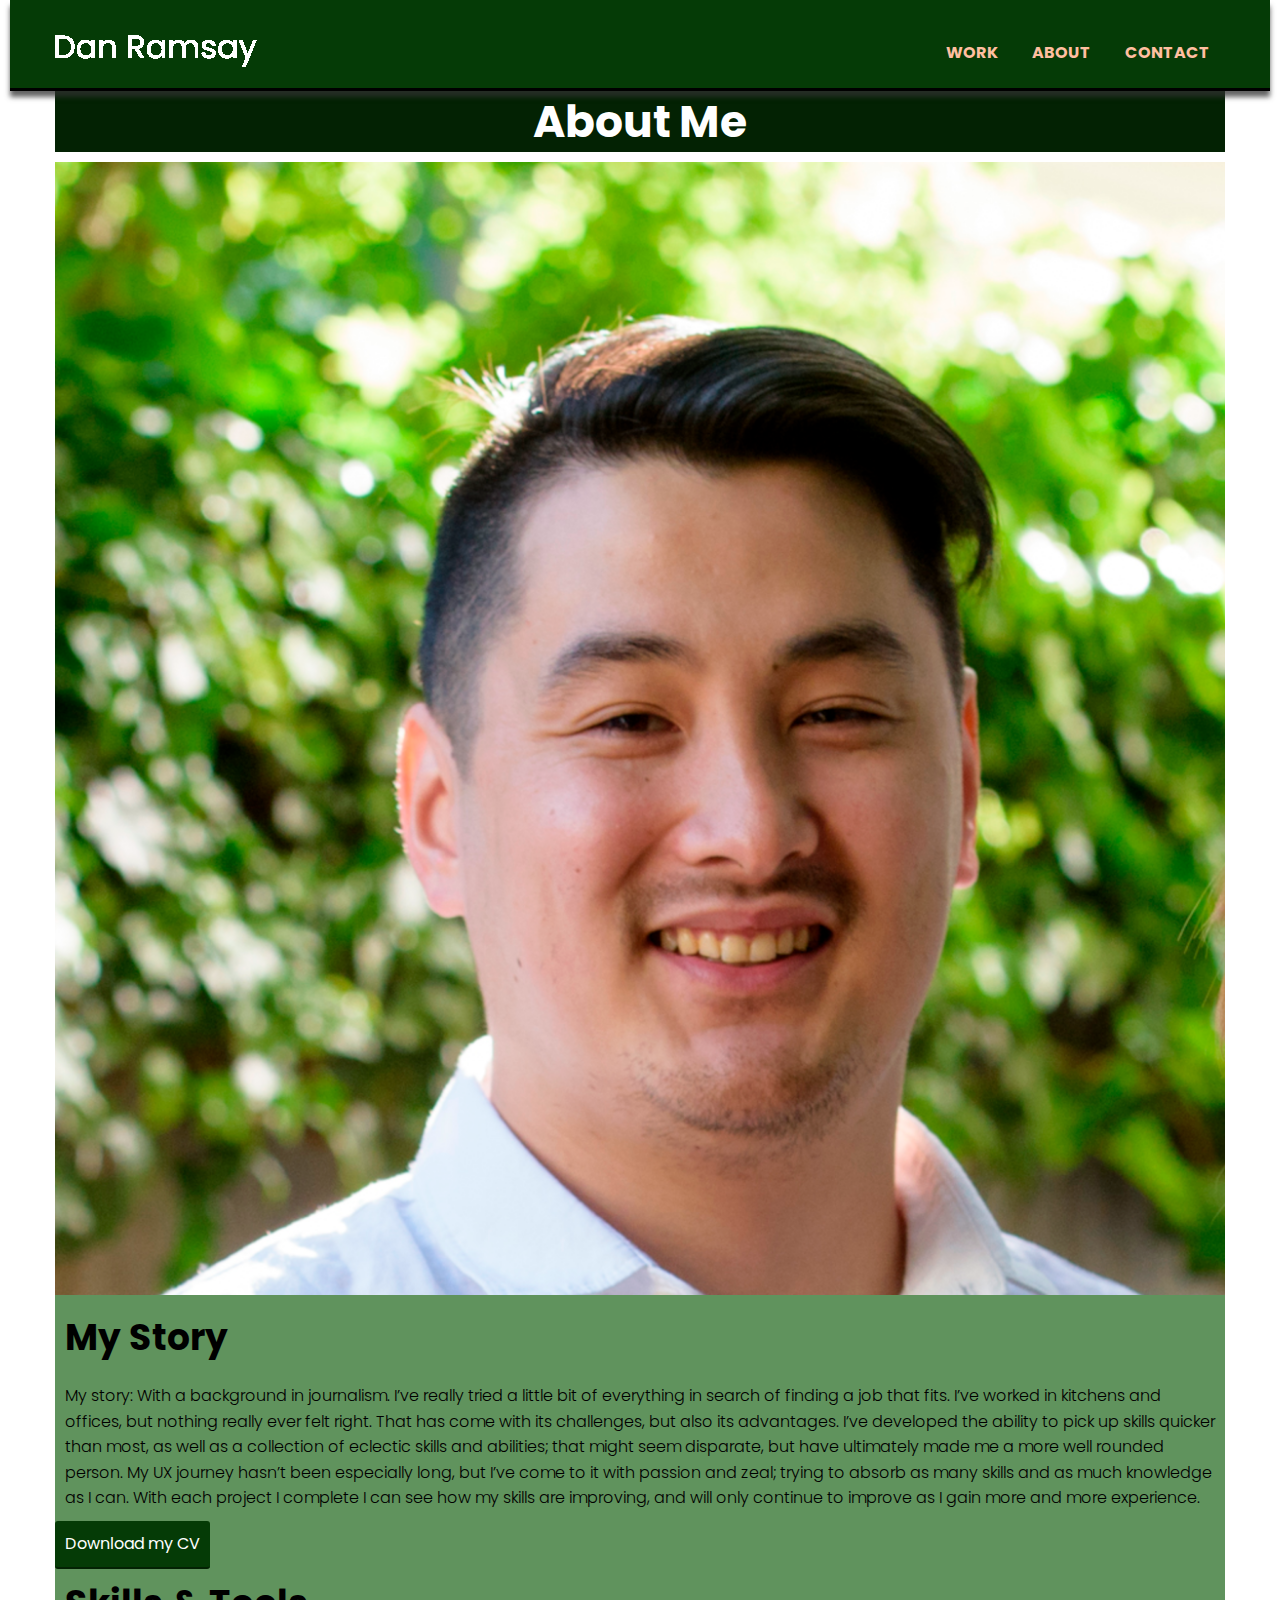
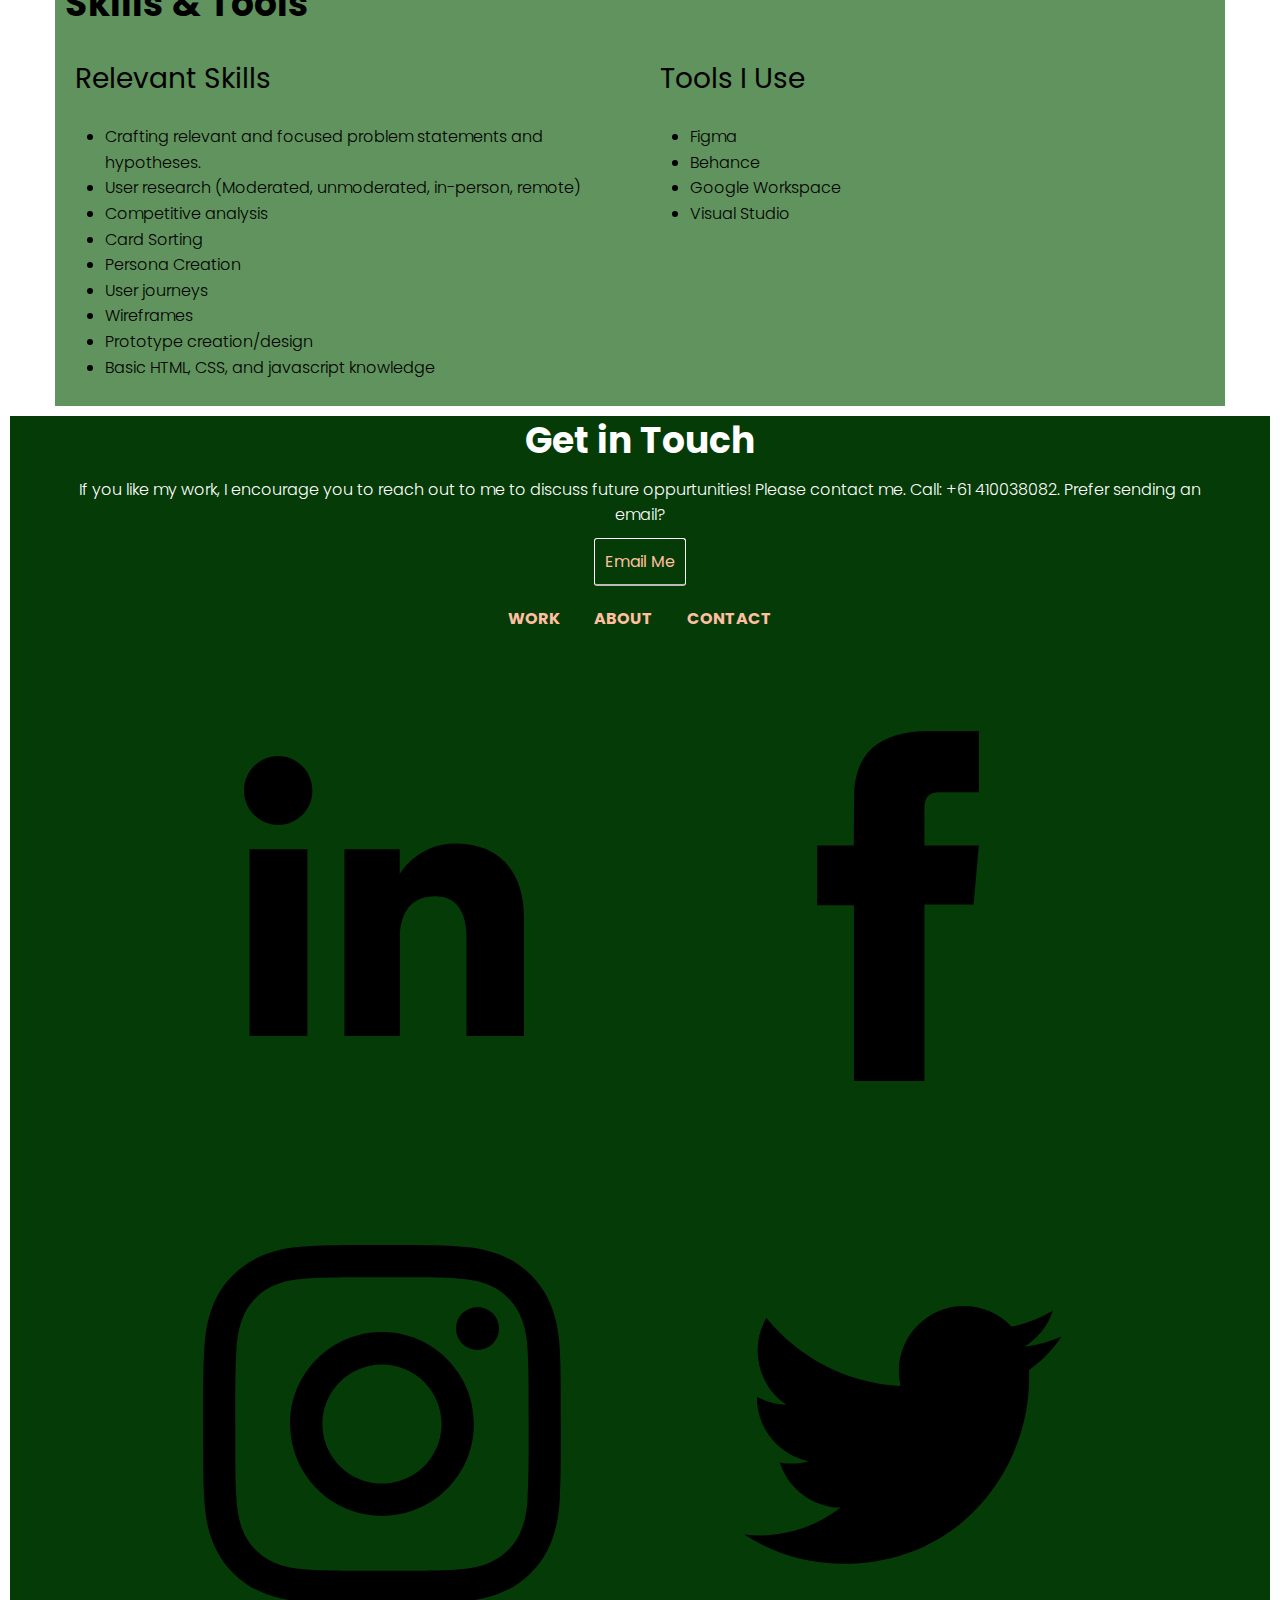
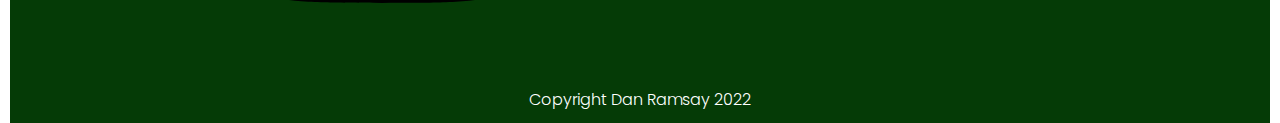
==== commit cab36522: "Made changes for exercise added java script" ====
--- a/about.html
+++ b/about.html
@@ -11,20 +11,21 @@
         <link href="https://fonts.googleapis.com/css2?family=Poppins&display=swap" rel="stylesheet">
     </head>
 
-    <header id="header">
-        <div class="container">
-            <img src="img/logo.png" alt="Logo" id="logo">
-            <nav>
-                <ul>
-                   <li><a href="pluto-pay.html">Work</a></li>
-                    <li><a href="about.html">About</a></li>
-                    <li><a href="#contact">Contact</a></li>
-                </ul>
-            </nav>
-        </div>
-    </header>
+    <body>
 
-    <body>
+        <header>
+            <div class="container">
+                <a href="index.html"><img src="img/logo.png" alt="Logo" id="logo"></a>
+                <nav>
+                    <ul>
+                       <li><a href="pluto-pay.html">Work</a></li>
+                        <li><a href="about.html">About</a></li>
+                        <li><a href="#contact">Contact</a></li>
+                    </ul>
+                </nav>
+            </div>
+        </header>
+
         <main>
             <div> <!-- 2x whole section block -->
                 <div>
@@ -56,6 +57,9 @@
                                             <li>Persona Creation</li>
                                             <li>User journeys</li>
                                             <li>Wireframes</li>
+                                            <li>Prototype creation/design</li>
+                                            <li>Basic HTML, CSS, and javascript knowledge</li>
+                                        </ul>
                                     </div>
                                     <div id="tools", class="col-md-6"> <!--Column for Tools-->
                                         <h3>Tools I Use</h3>
@@ -77,7 +81,7 @@
            
         </main>
 
-        <footer>
+        <footer id="contact">
             <div class="container" id="footer">
                 <h2>Get in Touch</h2>
                 <p>If you like my work, I encourage you to reach out to me to discuss future oppurtunities! Please contact me. Call: +61 410038082. Prefer sending an email?</p>
--- a/css/style.css
+++ b/css/style.css
@@ -93,6 +93,13 @@
     background-color: #053B06;
 }
 
+
+.container {
+    padding: 0 15px;
+    display: block;
+    margin: 0 auto;
+    max-width: 1200px;
+  }
 
 /* Layout */
 
@@ -354,10 +361,9 @@
     }
     
     .container {
-        max-width: 1200px;
-        margin-left: auto;
-        margin-right: auto;
-      }
+        padding: 0 0px;
+    }
+
 
 }
 
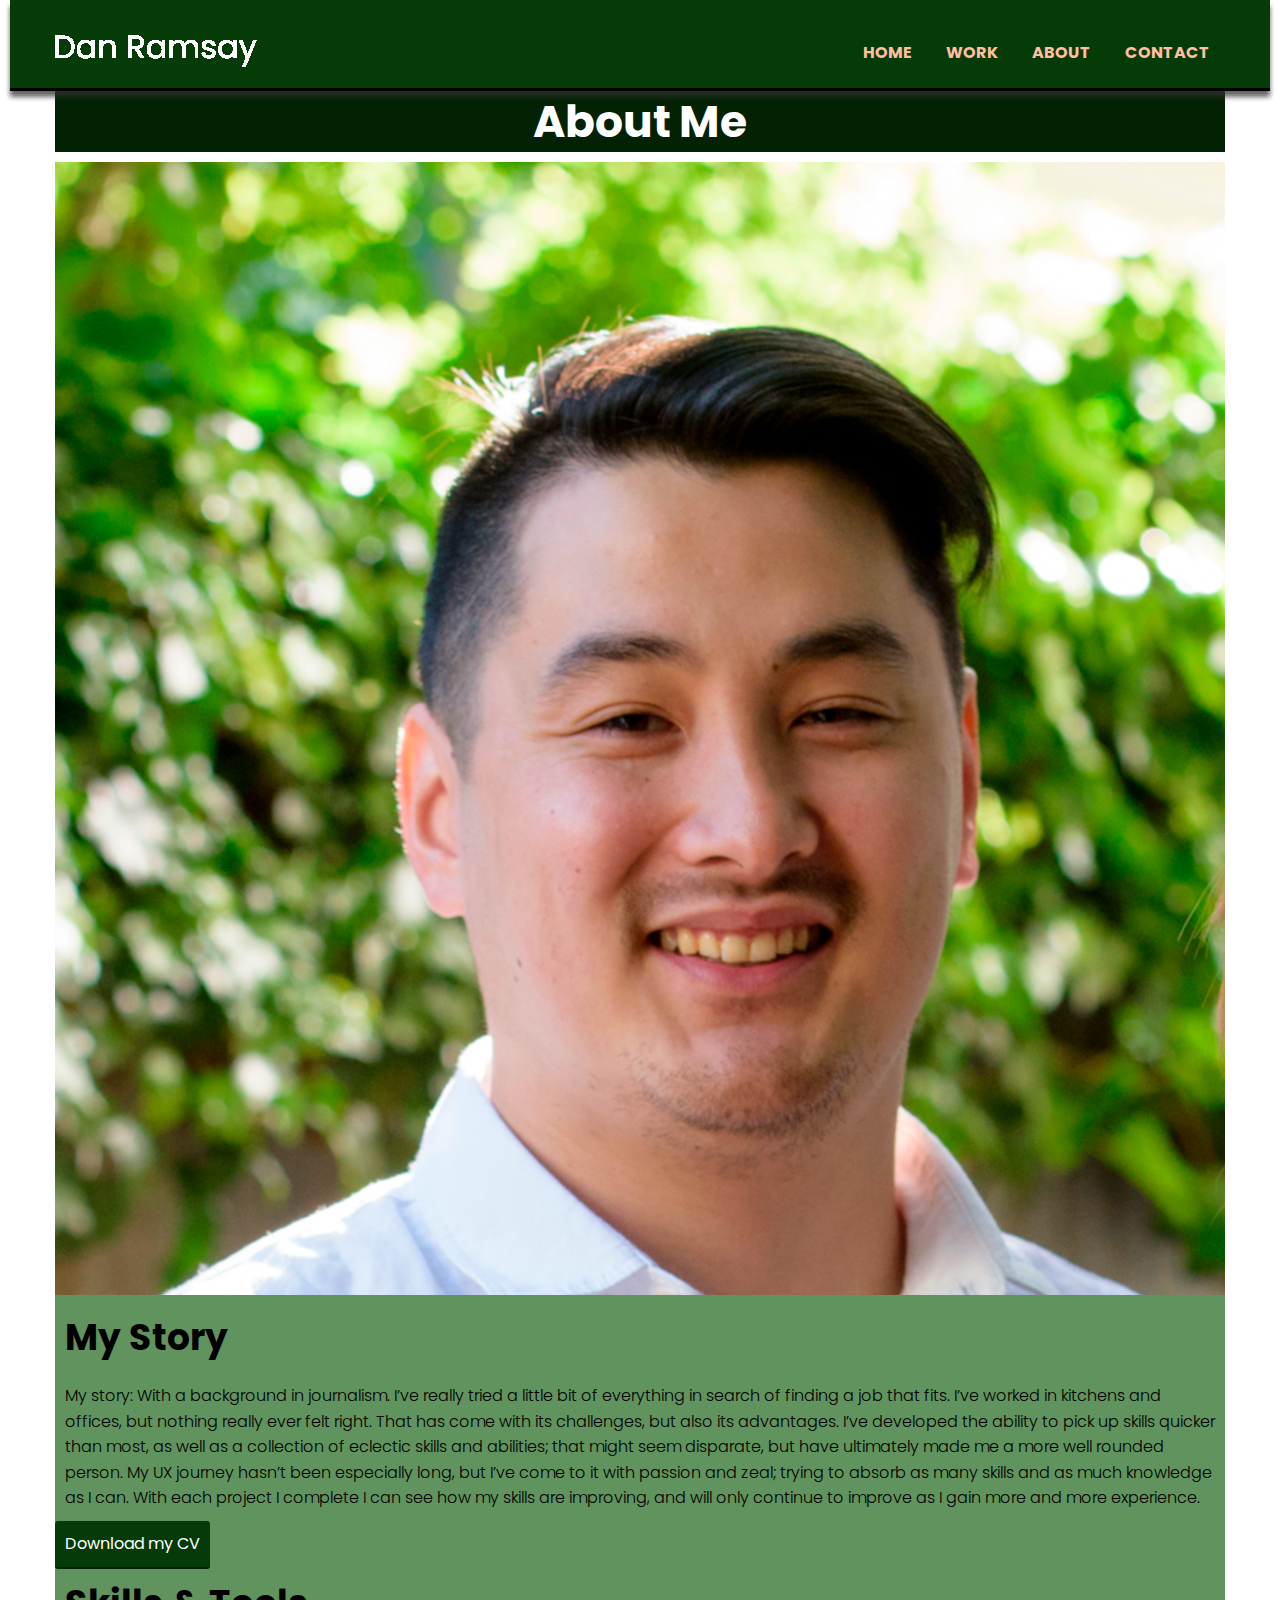
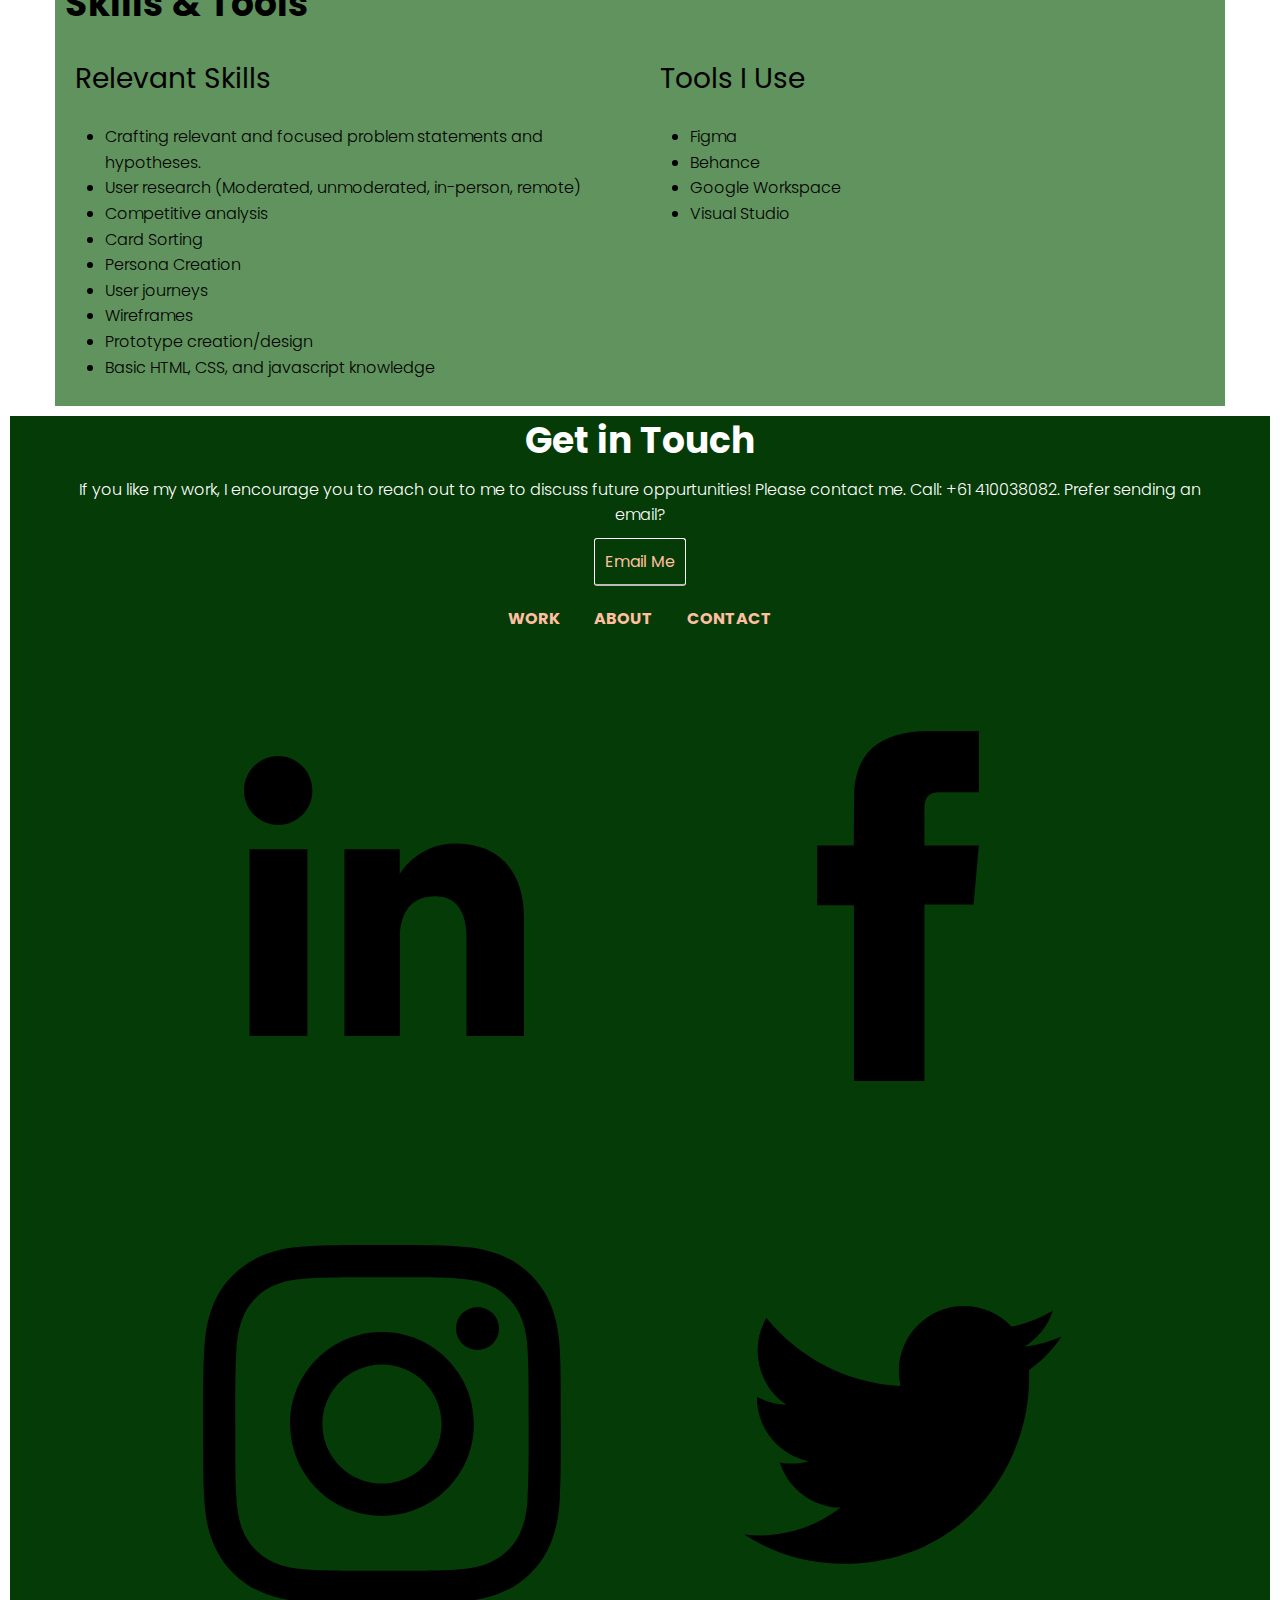
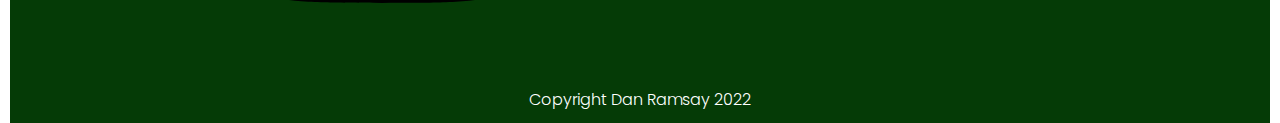
==== commit d55cd03d: "swapped class and Id" ====
--- a/about.html
+++ b/about.html
@@ -18,7 +18,8 @@
                 <a href="index.html"><img src="img/logo.png" alt="Logo" id="logo"></a>
                 <nav>
                     <ul>
-                       <li><a href="pluto-pay.html">Work</a></li>
+                        <li><a href="index.html">Home</a></li>
+                        <li><a href="pluto-pay.html">Work</a></li>
                         <li><a href="about.html">About</a></li>
                         <li><a href="#contact">Contact</a></li>
                     </ul>
--- a/css/style.css
+++ b/css/style.css
@@ -204,7 +204,7 @@
 
 #work{
     background-color: #60935D;
-    margin: 10px 10px;
+    margin: 0 10px;
     padding: 15px;
 }
 
@@ -245,9 +245,13 @@
     color: #ffffff;
 }
 
+#pluto-pay {
+    text-align: center;
+    background-color: #032203;
+
+}
+
 #pluto-pay> h1 {
-    text-align: center;
-    background-color: #032203;
     color: #ffffff;
 }
 
